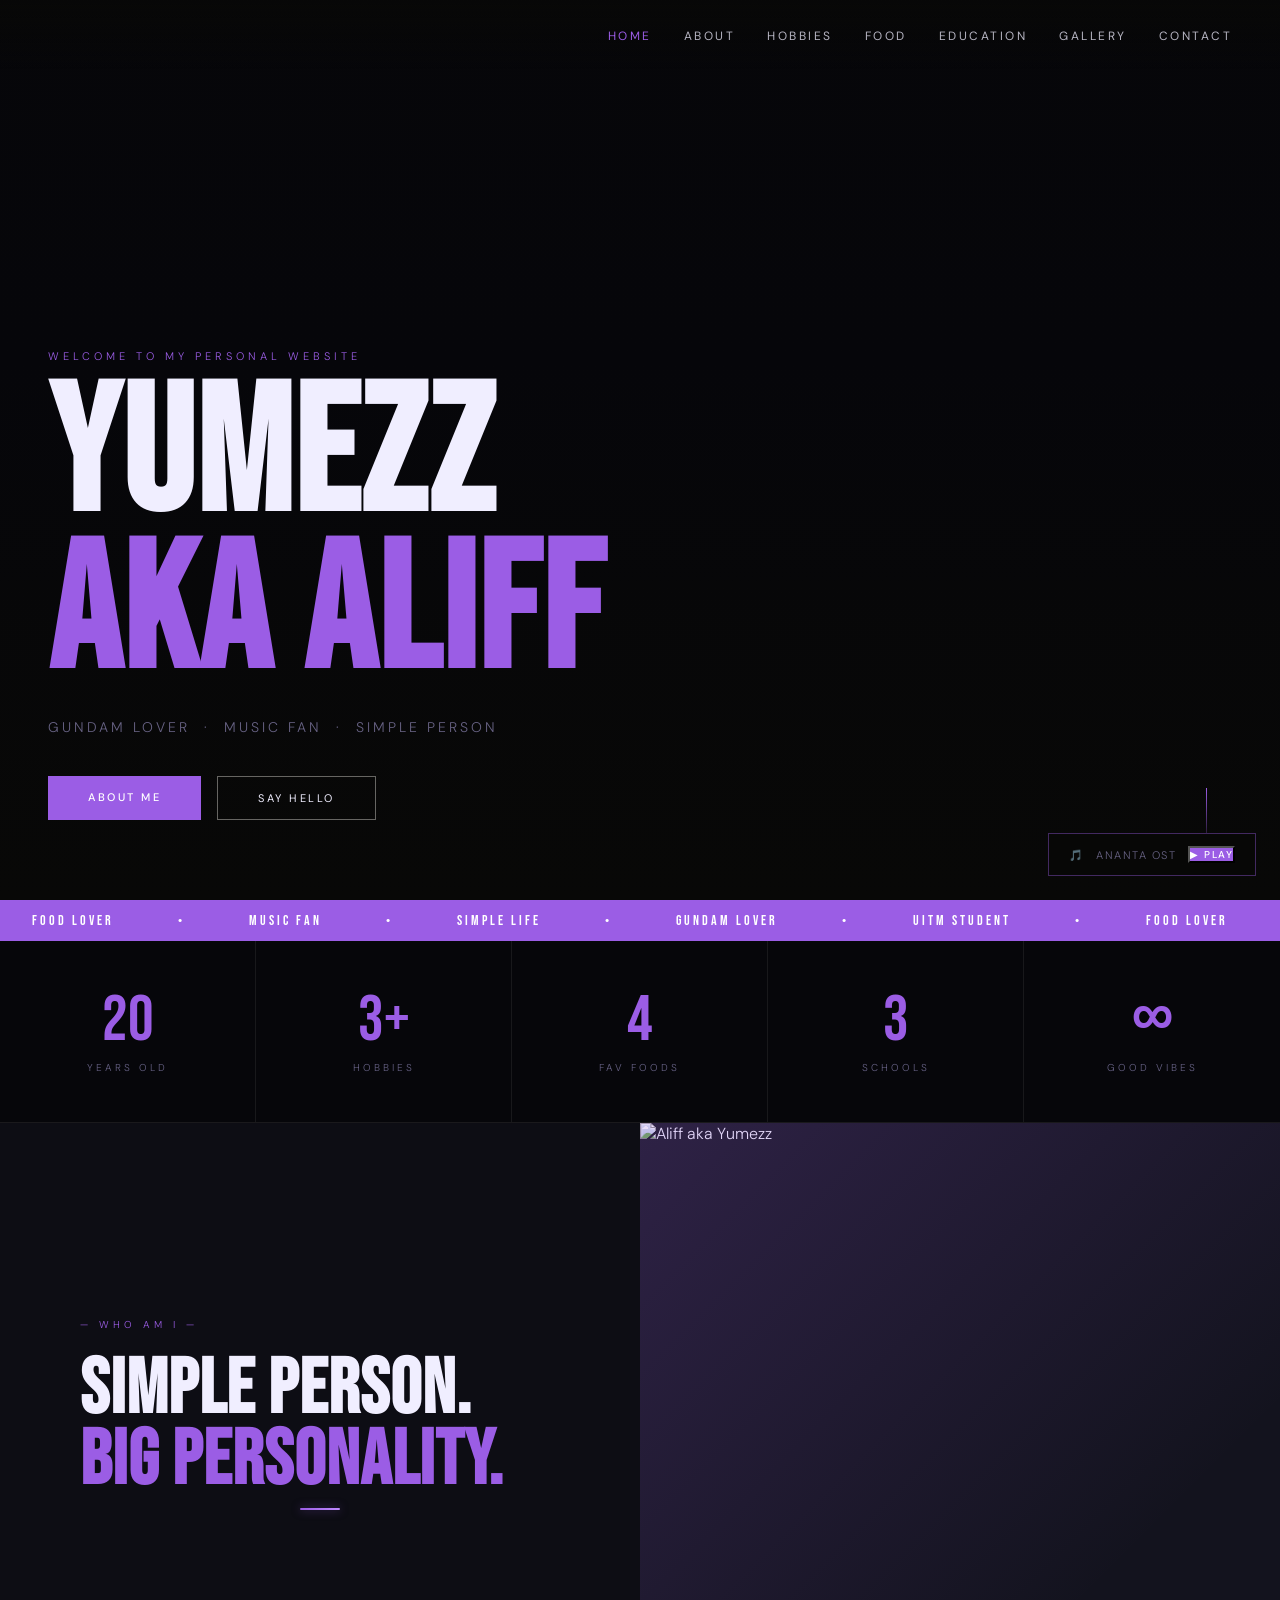
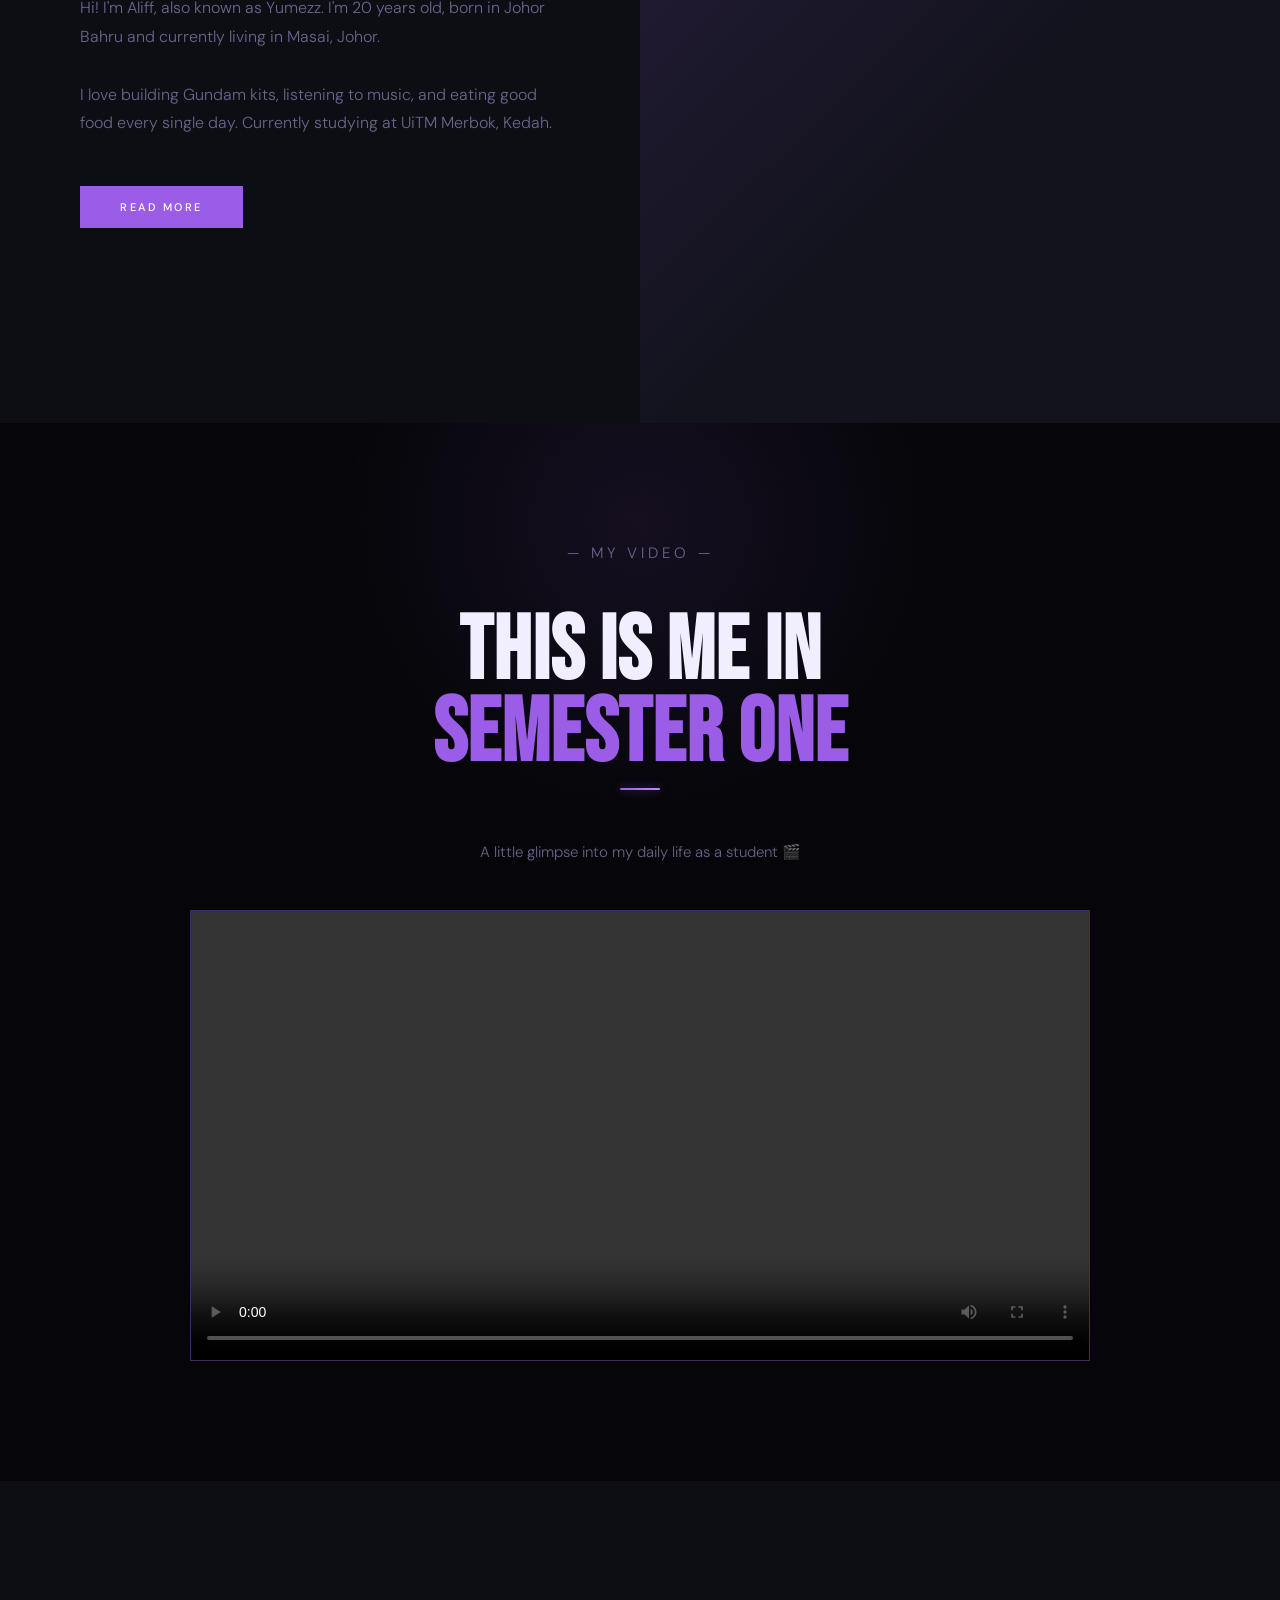
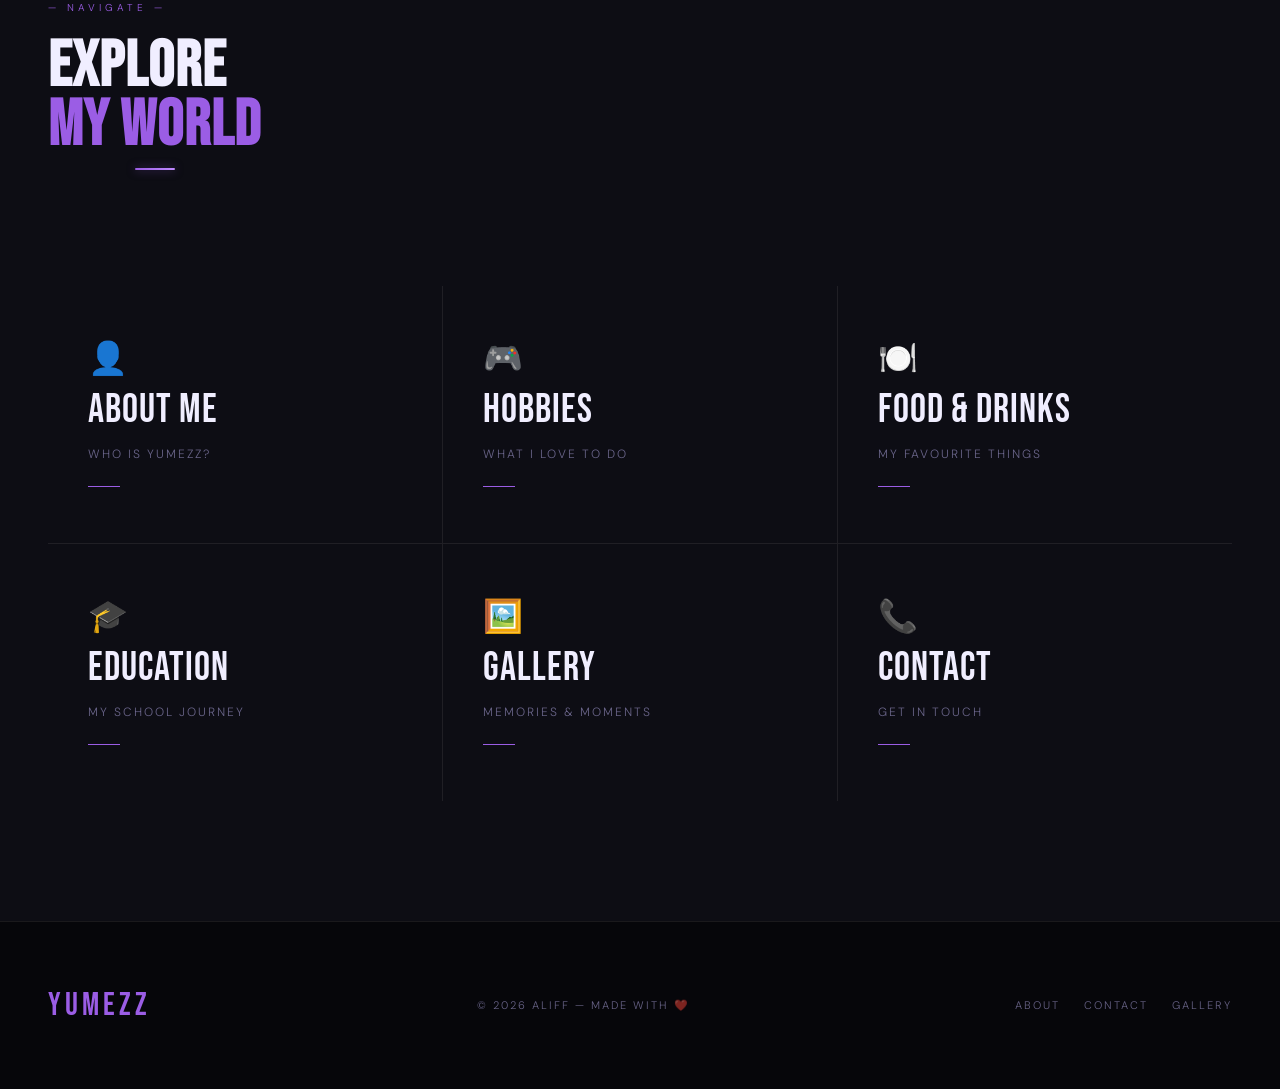
==== index.html @ ffd826d2 "Add files via upload" ====
<!DOCTYPE html>
<html lang="en">
<head>
  <meta charset="UTF-8">
  <meta name="viewport" content="width=device-width, initial-scale=1.0">
  <title>YUMEZZ — Aliff's World</title>
  <link rel="preconnect" href="https://fonts.googleapis.com">
  <link rel="preconnect" href="https://fonts.gstatic.com" crossorigin>
  <link href="https://fonts.googleapis.com/css2?family=Bebas+Neue&family=DM+Sans:ital,opsz,wght@0,9..40,300;0,9..40,400;0,9..40,500;1,9..40,300&display=swap" rel="stylesheet">
  <link rel="stylesheet" href="style.css">
  <link rel="stylesheet" href="transitions.css">

  <style>
    *, *::before, *::after { margin: 0; padding: 0; box-sizing: border-box; }

    :root {
      --gold: #9b5de5;
      --gold-light: #bf8aff;
      --dark: #06060a;
      --dark2: #0d0d14;
      --dark3: #13131e;
      --white: #f0eeff;
      --muted: rgba(200,190,255,0.5);
      --font-display: 'Bebas Neue', sans-serif;
      --font-body: 'DM Sans', sans-serif;
    }

    html { scroll-behavior: smooth; }

    body {
      background: var(--dark);
      color: var(--white);
      font-family: var(--font-body);
      font-weight: 300;
      overflow-x: hidden;
    }

    /* ─── NAV ─── */
    .nav {
      position: fixed;
      top: 0; left: 0; right: 0;
      z-index: 100;
      display: flex;
      align-items: center;
      justify-content: space-between;
      padding: 24px 48px;
      background: linear-gradient(to bottom, rgba(8,8,7,0.9) 0%, transparent 100%);
      transition: background 0.3s;
    }
    .nav.scrolled { background: rgba(8,8,7,0.97); padding: 16px 48px; }
    .nav-logo {
      font-family: var(--font-display);
      font-size: 28px;
      letter-spacing: 4px;
      color: var(--gold);
      text-decoration: none;
    }
    .nav-logo img { height: 36px; filter: brightness(0) invert(1); }
    .nav-links { display: flex; gap: 32px; list-style: none; }
    .nav-links a {
      color: var(--white);
      text-decoration: none;
      font-size: 12px;
      font-weight: 400;
      letter-spacing: 2.5px;
      text-transform: uppercase;
      opacity: 0.75;
      transition: opacity 0.2s, color 0.2s;
    }
    .nav-links a:hover, .nav-links a.active { opacity: 1; color: var(--gold); }

    /* ─── HERO ─── */
    .hero {
      position: relative;
      height: 100vh;
      min-height: 700px;
      display: flex;
      align-items: flex-end;
      overflow: hidden;
    }
    .hero-video {
      position: absolute;
      inset: 0;
      width: 100%; height: 100%;
      object-fit: cover;
      filter: brightness(0.45);
    }
    .hero-gradient {
      position: absolute;
      inset: 0;
      background: linear-gradient(
        to bottom,
        rgba(8,8,7,0.2) 0%,
        transparent 40%,
        rgba(8,8,7,0.6) 70%,
        rgba(8,8,7,1) 100%
      );
    }
    .hero-content {
      position: relative;
      z-index: 2;
      padding: 0 48px 80px;
      max-width: 900px;
    }
    .hero-eyebrow {
      font-size: 11px;
      letter-spacing: 4px;
      text-transform: uppercase;
      color: var(--gold);
      margin-bottom: 16px;
      opacity: 0;
      animation: fadeUp 0.8s 0.3s forwards;
    }
    .hero-title {
      font-family: var(--font-display);
      font-size: clamp(90px, 14vw, 180px);
      line-height: 0.88;
      letter-spacing: 2px;
      color: var(--white);
      opacity: 0;
      animation: fadeUp 0.8s 0.5s forwards;
    }
    .hero-title span { color: var(--gold); display: block; }
    .hero-sub {
      font-size: 14px;
      letter-spacing: 3px;
      text-transform: uppercase;
      color: var(--muted);
      margin: 24px 0 40px;
      opacity: 0;
      animation: fadeUp 0.8s 0.7s forwards;
    }
    .hero-buttons {
      display: flex;
      gap: 16px;
      opacity: 0;
      animation: fadeUp 0.8s 0.9s forwards;
    }
    .btn-gold {
      padding: 14px 40px;
      background: var(--gold);
      color: #fff;
      font-family: var(--font-body);
      font-size: 11px;
      font-weight: 500;
      letter-spacing: 2.5px;
      text-transform: uppercase;
      text-decoration: none;
      transition: background 0.2s, transform 0.2s;
    }
    .btn-gold:hover { background: var(--gold-light); transform: translateY(-2px); }
    .btn-outline-white {
      padding: 14px 40px;
      background: transparent;
      color: var(--white);
      font-family: var(--font-body);
      font-size: 11px;
      font-weight: 400;
      letter-spacing: 2.5px;
      text-transform: uppercase;
      text-decoration: none;
      border: 1px solid rgba(245,242,234,0.4);
      transition: border-color 0.2s, color 0.2s, transform 0.2s;
    }
    .btn-outline-white:hover { border-color: var(--gold); color: var(--gold); transform: translateY(-2px); }

    .hero-scroll {
      position: absolute;
      bottom: 32px;
      right: 48px;
      z-index: 2;
      display: flex;
      flex-direction: column;
      align-items: center;
      gap: 8px;
      font-size: 9px;
      letter-spacing: 3px;
      text-transform: uppercase;
      color: var(--muted);
      opacity: 0;
      animation: fadeUp 1s 1.2s forwards;
    }
    .hero-scroll-line {
      width: 1px; height: 60px;
      background: linear-gradient(to bottom, var(--gold), transparent);
      animation: scrollLine 1.5s 1.5s ease-in-out infinite;
    }

    /* ─── TICKER ─── */
    .ticker {
      background: var(--gold);
      overflow: hidden;
      padding: 12px 0;
    }
    .ticker-track {
      display: flex;
      gap: 0;
      white-space: nowrap;
      animation: ticker 20s linear infinite;
    }
    .ticker-track span {
      font-family: var(--font-display);
      font-size: 14px;
      letter-spacing: 3px;
      color: #fff;
      padding: 0 32px;
    }

    /* ─── STATS ─── */
    .stats-bar {
      display: grid;
      grid-template-columns: repeat(5, 1fr);
      border-bottom: 1px solid rgba(245,242,234,0.08);
    }
    .stat-item {
      padding: 48px 32px;
      border-right: 1px solid rgba(245,242,234,0.08);
      text-align: center;
    }
    .stat-item:last-child { border-right: none; }
    .stat-num {
      font-family: var(--font-display);
      font-size: 64px;
      line-height: 1;
      color: var(--gold);
      display: block;
    }
    .stat-label {
      font-size: 10px;
      letter-spacing: 3px;
      text-transform: uppercase;
      color: var(--muted);
      display: block;
      margin-top: 8px;
    }

    /* ─── WHO AM I ─── */
    .who {
      display: grid;
      grid-template-columns: 1fr 1fr;
      min-height: 100vh;
    }
    .who-text {
      padding: 120px 80px;
      display: flex;
      flex-direction: column;
      justify-content: center;
      background: var(--dark2);
    }
    .section-label {
      font-size: 10px;
      letter-spacing: 4px;
      text-transform: uppercase;
      color: var(--gold);
      margin-bottom: 24px;
    }
    .section-title {
      font-family: var(--font-display);
      font-size: clamp(56px, 6vw, 96px);
      line-height: 0.92;
      letter-spacing: 1px;
      color: var(--white);
      margin-bottom: 32px;
    }
    .section-title em {
      color: var(--gold);
      font-style: normal;
      display: block;
    }
    .section-body {
      font-size: 16px;
      line-height: 1.8;
      color: var(--muted);
      max-width: 480px;
      margin-bottom: 48px;
    }
    .who-photo {
      position: relative;
      overflow: hidden;
      background: var(--dark3);
    }
    .who-photo img {
      width: 100%; height: 100%;
      object-fit: cover;
      object-position: top;
      filter: grayscale(30%);
      transition: filter 0.4s;
    }
    .who-photo:hover img { filter: grayscale(0%); }
    .who-photo-overlay {
      position: absolute;
      inset: 0;
      background: linear-gradient(135deg, rgba(155,93,229,0.2) 0%, transparent 60%);
      pointer-events: none;
    }

    /* ─── VIDEO FEATURE ─── */
    .video-feature {
      position: relative;
      background: var(--dark);
      padding: 120px 48px;
      text-align: center;
      overflow: hidden;
    }
    .video-feature::before {
      content: '';
      position: absolute;
      top: -200px;
      left: 50%;
      transform: translateX(-50%);
      width: 600px;
      height: 600px;
      background: radial-gradient(circle, rgba(155,93,229,0.1) 0%, transparent 70%);
      pointer-events: none;
    }
    .video-feature .section-label { text-align: center; }
    .video-feature .section-title { margin: 0 auto 16px; }
    .video-feature p { color: var(--muted); font-size: 15px; margin-bottom: 48px; }
    .video-wrapper {
      position: relative;
      max-width: 900px;
      margin: 0 auto;
      border: 1px solid rgba(155,93,229,0.3);
    }
    .video-wrapper video { width: 100%; display: block; }
    .video-wrapper::before {
      content: '';
      position: absolute;
      inset: -1px;
      border: 1px solid rgba(155,93,229,0.15);
      pointer-events: none;
    }

    /* ─── EXPLORE GRID ─── */
    .explore {
      padding: 120px 48px;
      background: var(--dark2);
    }
    .explore-header {
      display: flex;
      align-items: flex-end;
      justify-content: space-between;
      margin-bottom: 64px;
    }
    .explore-grid {
      display: grid;
      grid-template-columns: repeat(3, 1fr);
      gap: 1px;
      background: rgba(245,242,234,0.08);
    }
    .explore-card {
      background: var(--dark2);
      padding: 56px 40px;
      text-decoration: none;
      display: flex;
      flex-direction: column;
      gap: 16px;
      transition: background 0.25s;
      position: relative;
      overflow: hidden;
    }
    .explore-card::after {
      content: '→';
      position: absolute;
      top: 40px;
      right: 40px;
      font-size: 20px;
      color: var(--gold);
      opacity: 0;
      transform: translateX(-8px);
      transition: opacity 0.25s, transform 0.25s;
    }
    .explore-card:hover { background: var(--dark3); }
    .explore-card:hover::after { opacity: 1; transform: translateX(0); }
    .explore-icon {
      font-size: 32px;
      line-height: 1;
    }
    .explore-name {
      font-family: var(--font-display);
      font-size: 40px;
      letter-spacing: 1px;
      color: var(--white);
      line-height: 1;
    }
    .explore-desc {
      font-size: 12px;
      letter-spacing: 2px;
      text-transform: uppercase;
      color: var(--muted);
    }
    .explore-line {
      width: 32px;
      height: 1px;
      background: var(--gold);
      margin-top: 8px;
      transition: width 0.25s;
    }
    .explore-card:hover .explore-line { width: 64px; }

    /* ─── FOOTER ─── */
    .footer {
      padding: 64px 48px;
      background: var(--dark);
      border-top: 1px solid rgba(245,242,234,0.08);
      display: flex;
      align-items: center;
      justify-content: space-between;
    }
    .footer-logo {
      font-family: var(--font-display);
      font-size: 32px;
      letter-spacing: 4px;
      color: var(--gold);
    }
    .footer-copy {
      font-size: 11px;
      letter-spacing: 2px;
      color: var(--muted);
      text-transform: uppercase;
    }
    .footer-links { display: flex; gap: 24px; }
    .footer-links a {
      font-size: 11px;
      letter-spacing: 2px;
      text-transform: uppercase;
      color: var(--muted);
      text-decoration: none;
      transition: color 0.2s;
    }
    .footer-links a:hover { color: var(--gold); }

    /* ─── MUSIC PLAYER ─── */
    .music-player {
      position: fixed;
      bottom: 24px;
      right: 24px;
      z-index: 200;
      display: flex;
      align-items: center;
      gap: 12px;
      background: rgba(8,8,7,0.95);
      border: 1px solid rgba(155,93,229,0.4);
      padding: 12px 20px;
      font-size: 11px;
      letter-spacing: 1.5px;
      text-transform: uppercase;
      color: var(--muted);
      backdrop-filter: blur(12px);
    }
    .music-player span { color: var(--gold); }
    .music-player button {
      background: var(--gold);
      color: #fff;
      font-size: 10px;
      letter-spacing: 1.5px;
      text-transform: uppercase;
      cursor: pointer;
      font-family: var(--font-body);
      font-weight: 500;
      transition: background 0.2s;
    }
    .music-player button:hover { background: var(--gold-light); }

    /* ─── ANIMATIONS ─── */
    @keyframes fadeUp {
      from { opacity: 0; transform: translateY(30px); }
      to   { opacity: 1; transform: translateY(0); }
    }
    @keyframes scrollLine {
      0%, 100% { transform: scaleY(1); transform-origin: top; }
      50% { transform: scaleY(0.4); transform-origin: top; }
    }
    @keyframes ticker {
      from { transform: translateX(0); }
      to   { transform: translateX(-50%); }
    }

    .reveal {
      opacity: 0;
      transform: translateY(40px);
      transition: opacity 0.8s ease, transform 0.8s ease;
    }
    .reveal.visible {
      opacity: 1;
      transform: translateY(0);
    }
    .reveal-delay-1 { transition-delay: 0.1s; }
    .reveal-delay-2 { transition-delay: 0.2s; }
    .reveal-delay-3 { transition-delay: 0.3s; }
    .reveal-delay-4 { transition-delay: 0.4s; }
    .reveal-delay-5 { transition-delay: 0.5s; }
  </style>
</head>
<body>

  <!-- NAV -->
  <nav class="nav" id="nav">
    <a href="index.html" class="nav-logo">
      <img src="image/logo.png" alt="YUMEZZ" onerror="this.style.display='none'; this.nextSibling.style.display='inline'; this.nextSibling.style.fontFamily='Bebas Neue,sans-serif'; this.nextSibling.style.fontSize='26px'; this.nextSibling.style.letterSpacing='4px'; this.nextSibling.style.color='#9b5de5';">
      <span style="display:none">YUMEZZ</span>
    </a>
    <ul class="nav-links">
      <li><a href="index.html" class="active">Home</a></li>
      <li><a href="about.html">About</a></li>
      <li><a href="hobbies.html">Hobbies</a></li>
      <li><a href="food.html">Food</a></li>
      <li><a href="education.html">Education</a></li>
      <li><a href="gallery.html">Gallery</a></li>
      <li><a href="contact.html">Contact</a></li>
    </ul>
  </nav>

  <!-- HERO -->
  <section class="hero">
    <video class="hero-video" autoplay muted loop playsinline>
      <source src="video/dailylife.mp4" type="video/mp4">
    </video>
    <div class="hero-gradient"></div>
    <div class="hero-content">
      <p class="hero-eyebrow">Welcome to my personal website</p>
      <h1 class="hero-title">
        YUMEZZ
        <span>AKA ALIFF</span>
      </h1>
      <p class="hero-sub">Gundam Lover &nbsp;·&nbsp; Music Fan &nbsp;·&nbsp; Simple Person</p>
      <div class="hero-buttons">
        <a href="about.html" class="btn-gold">About Me</a>
        <a href="contact.html" class="btn-outline-white">Say Hello</a>
      </div>
    </div>
    <div class="hero-scroll">
      <div class="hero-scroll-line"></div>
      <span>Scroll</span>
    </div>
  </section>

  <!-- TICKER -->
  <div class="ticker">
    <div class="ticker-track">
      <span>Food Lover</span><span>•</span>
      <span>Music Fan</span><span>•</span>
      <span>Simple Life</span><span>•</span>
      <span>Gundam Lover</span><span>•</span>
      <span>UiTM Student</span><span>•</span>
      <span>Food Lover</span><span>•</span>
      <span>Music Fan</span><span>•</span>
      <span>Simple Life</span><span>•</span>
      <span>Gundam Lover</span><span>•</span>
      <span>UiTM Student</span><span>•</span>
      
    </div>
  </div>

  <!-- STATS BAR -->
  <div class="stats-bar">
    <div class="stat-item reveal">
      <span class="stat-num">20</span>
      <span class="stat-label">Years Old</span>
    </div>
    <div class="stat-item reveal reveal-delay-1">
      <span class="stat-num">3+</span>
      <span class="stat-label">Hobbies</span>
    </div>
    <div class="stat-item reveal reveal-delay-2">
      <span class="stat-num">4</span>
      <span class="stat-label">Fav Foods</span>
    </div>
    <div class="stat-item reveal reveal-delay-3">
      <span class="stat-num">3</span>
      <span class="stat-label">Schools</span>
    </div>
    <div class="stat-item reveal reveal-delay-4">
      <span class="stat-num">∞</span>
      <span class="stat-label">Good Vibes</span>
    </div>
  </div>

  <!-- WHO AM I -->
  <section class="who">
    <div class="who-text reveal">
      <p class="section-label">— Who Am I —</p>
      <h2 class="section-title">
        Simple Person.
        <em>Big Personality.</em>
      </h2>
      <p class="section-body">
        Hi! I'm Aliff, also known as Yumezz. I'm 20 years old, born in Johor Bahru and currently living in Masai, Johor.
        <br><br>
        I love building Gundam kits, listening to music, and eating good food every single day. Currently studying at UiTM Merbok, Kedah.
      </p>
      <a href="about.html" class="btn-gold" style="align-self:flex-start">Read More</a>
    </div>
    <div class="who-photo">
      <img src="images/me.png" alt="Aliff aka Yumezz">
      <div class="who-photo-overlay"></div>
    </div>
  </section>

  <!-- VIDEO FEATURE -->
  <section class="video-feature">
    <p class="section-label reveal">— My Video —</p>
    <h2 class="section-title reveal" style="font-size: clamp(56px,7vw,100px); margin-bottom:12px;">
      This is Me in<br><em style="color:var(--gold)">Semester One</em>
    </h2>
    <p class="reveal">A little glimpse into my daily life as a student 🎬</p>
    <div class="video-wrapper reveal">
      <video controls>
        <source src="video/dailylife.mp4" type="video/mp4">
      </video>
    </div>
  </section>

  <!-- EXPLORE -->
  <section class="explore">
    <div class="explore-header reveal">
      <div>
        <p class="section-label">— Navigate —</p>
        <h2 class="section-title" style="font-size: clamp(48px,5vw,80px);">Explore<br><em>My World</em></h2>
      </div>
    </div>
    <div class="explore-grid">
      <a href="about.html" class="explore-card reveal">
        <div class="explore-icon">👤</div>
        <div class="explore-name">About Me</div>
        <div class="explore-desc">Who is Yumezz?</div>
        <div class="explore-line"></div>
      </a>
      <a href="hobbies.html" class="explore-card reveal reveal-delay-1">
        <div class="explore-icon">🎮</div>
        <div class="explore-name">Hobbies</div>
        <div class="explore-desc">What I love to do</div>
        <div class="explore-line"></div>
      </a>
      <a href="food.html" class="explore-card reveal reveal-delay-2">
        <div class="explore-icon">🍽️</div>
        <div class="explore-name">Food & Drinks</div>
        <div class="explore-desc">My favourite things</div>
        <div class="explore-line"></div>
      </a>
      <a href="education.html" class="explore-card reveal reveal-delay-3">
        <div class="explore-icon">🎓</div>
        <div class="explore-name">Education</div>
        <div class="explore-desc">My school journey</div>
        <div class="explore-line"></div>
      </a>
      <a href="gallery.html" class="explore-card reveal reveal-delay-4">
        <div class="explore-icon">🖼️</div>
        <div class="explore-name">Gallery</div>
        <div class="explore-desc">Memories & moments</div>
        <div class="explore-line"></div>
      </a>
      <a href="contact.html" class="explore-card reveal reveal-delay-5">
        <div class="explore-icon">📞</div>
        <div class="explore-name">Contact</div>
        <div class="explore-desc">Get in touch</div>
        <div class="explore-line"></div>
      </a>
    </div>
  </section>

  <!-- FOOTER -->
  <footer class="footer">
    <div class="footer-logo">YUMEZZ</div>
    <p class="footer-copy">© 2026 Aliff — Made with ❤️</p>
    <div class="footer-links">
      <a href="about.html">About</a>
      <a href="contact.html">Contact</a>
      <a href="gallery.html">Gallery</a>
    </div>
  </footer>

  <!-- MUSIC PLAYER -->
  <div class="music-player">
    <span>🎵</span> ANANTA OST
    <audio id="myMusic" loop autoplay>
      <source src="music/music.mp3" type="audio/mpeg">
    </audio>
    <button onclick="playPause()">⏸ Pause</button>
  </div>

  <script>
    // Nav scroll effect
    var nav = document.getElementById('nav');
    window.addEventListener('scroll', function() {
      nav.classList.toggle('scrolled', window.scrollY > 60);
    });

    // Music
    window.addEventListener('DOMContentLoaded', function() {
      var music = document.getElementById('myMusic');
      var btn = document.querySelector('.music-player button');
      music.play().then(function() { btn.textContent = '⏸ Pause'; }).catch(function() { btn.textContent = '▶ Play'; });
    });
    function playPause() {
      var music = document.getElementById('myMusic');
      var btn = document.querySelector('.music-player button');
      if (music.paused) { music.play(); btn.textContent = '⏸ Pause'; }
      else { music.pause(); btn.textContent = '▶ Play'; }
    }

    // Scroll reveal
    var observer = new IntersectionObserver(function(entries) {
      entries.forEach(function(e) { if (e.isIntersecting) e.target.classList.add('visible'); });
    }, { threshold: 0.1, rootMargin: '0px 0px -50px 0px' });
    document.querySelectorAll('.reveal').forEach(function(el) { observer.observe(el); });

    // Page transitions
    document.querySelectorAll('a[href]').forEach(function(link) {
      link.addEventListener('click', function(e) {
        var href = link.getAttribute('href');
        if (href && !href.startsWith('#') && !href.startsWith('mailto') && !href.startsWith('tel')) {
          e.preventDefault();
          document.body.style.opacity = '0';
          document.body.style.transition = 'opacity 0.25s';
          setTimeout(function() { window.location.href = href; }, 260);
        }
      });
    });
  </script>

  <script>
    // ── PERSISTENT MUSIC — continues across page navigation ──
    (function() {
      var music = document.getElementById('myMusic');
      var btn   = document.querySelector('.music-player button');

      // Restore saved playback position
      var saved = parseFloat(localStorage.getItem('musicTime') || '0');
      var wasPaused = localStorage.getItem('musicPaused') === 'true';

      music.currentTime = saved;

      if (!wasPaused) {
        music.play().then(function() {
          btn.textContent = '⏸ Pause';
        }).catch(function() {
          btn.textContent = '▶ Play';
        });
      } else {
        btn.textContent = '▶ Play';
      }

      // Save position every second
      setInterval(function() {
        if (!music.paused) {
          localStorage.setItem('musicTime', music.currentTime);
        }
      }, 1000);

      // Save position right before leaving the page
      window.addEventListener('beforeunload', function() {
        localStorage.setItem('musicTime', music.currentTime);
        localStorage.setItem('musicPaused', music.paused ? 'true' : 'false');
      });

      // Global toggle function
      window.playPause = function() {
        if (music.paused) {
          music.play();
          btn.textContent = '⏸ Pause';
          localStorage.setItem('musicPaused', 'false');
        } else {
          music.pause();
          btn.textContent = '▶ Play';
          localStorage.setItem('musicPaused', 'true');
        }
      };
    })();
  </script>
</body>
</html>
---- style.css ----
/* ================================
   HOME PAGE — BLACK & PURPLE THEME
   ================================ */

:root {
  --purple: #9b5de5;
  --purple-light: #bf8aff;
  --purple-dim: rgba(155, 93, 229, 0.18);
  --purple-border: rgba(155, 93, 229, 0.25);
  --bg-base: #06060a;
  --bg-card: #0d0d14;
  --bg-card2: #111118;
  --border: #1a1428;
  --text: #f0eeff;
  --muted: #6b6080;
}

/* ---- VIDEO HERO ---- */
.home-hero {
  position: relative;
  width: 100%;
  height: 100vh;
  min-height: 600px;
  overflow: hidden;
  display: flex;
  align-items: center;
  justify-content: flex-start;
}

.home-hero-video {
  position: absolute;
  top: 0; left: 0;
  width: 100%; height: 100%;
  object-fit: cover;
  z-index: 0;
  filter: brightness(0.38) saturate(0.6);
}

.home-hero-overlay {
  position: absolute;
  top: 0; left: 0;
  width: 100%; height: 100%;
  background: linear-gradient(
    to right,
    rgba(6,6,10,0.96) 0%,
    rgba(20,8,45,0.65) 55%,
    rgba(6,6,10,0.10) 100%
  );
  z-index: 1;
}

/* Purple radial glow on left */
.home-hero-overlay::after {
  content: '';
  position: absolute;
  top: 25%;
  left: -60px;
  width: 700px;
  height: 700px;
  background: radial-gradient(circle, rgba(155,93,229,0.10) 0%, transparent 70%);
  pointer-events: none;
}

.home-hero-fade {
  position: absolute;
  bottom: 0; left: 0;
  width: 100%; height: 220px;
  background: linear-gradient(to top, var(--bg-base), transparent);
  z-index: 2;
}

.home-hero-content {
  position: relative;
  z-index: 10;
  padding: 0 80px;
  max-width: 720px;
  animation: heroUp 1s ease 0.2s both;
}

@keyframes heroUp {
  from { transform: translateY(50px); opacity: 0; }
  to   { transform: translateY(0);    opacity: 1; }
}

.home-eyebrow {
  font-size: 11px;
  letter-spacing: 6px;
  color: var(--purple-light);
  text-transform: uppercase;
  margin-bottom: 20px;
  animation: heroUp 1s ease 0.3s both;
}

.home-hero-title {
  font-size: 96px;
  font-weight: bold;
  line-height: 0.95;
  color: var(--text);
  text-transform: uppercase;
  letter-spacing: 4px;
  margin-bottom: 10px;
  animation: heroUp 1s ease 0.4s both;
}

.home-hero-sub {
  font-size: 38px;
  color: var(--purple);
  letter-spacing: 3px;
  display: block;
  text-shadow: 0 0 40px rgba(155,93,229,0.55);
}

.home-hero-desc {
  font-size: 14px;
  color: var(--muted);
  letter-spacing: 3px;
  margin: 24px 0 38px 0;
  animation: heroUp 1s ease 0.5s both;
}

.home-hero-buttons {
  display: flex;
  gap: 16px;
  flex-wrap: wrap;
  animation: heroUp 1s ease 0.6s both;
}

/* Scroll hint */
.scroll-hint {
  position: absolute;
  bottom: 32px;
  right: 48px;
  z-index: 10;
  font-size: 10px;
  letter-spacing: 3px;
  text-transform: uppercase;
  color: var(--muted);
  animation: heroUp 1s ease 1s both;
}

/* ---- SCROLLING BANNER ---- */
.banner {
  background: var(--purple);
  overflow: hidden;
  padding: 11px 0;
}

.banner-track {
  display: inline-block;
  white-space: nowrap;
  animation: ticker 22s linear infinite;
  font-size: 12px;
  font-weight: 600;
  letter-spacing: 3px;
  text-transform: uppercase;
  color: #fff;
}

@keyframes ticker {
  from { transform: translateX(0); }
  to   { transform: translateX(-50%); }
}

/* ---- STATS BAR ---- */
.home-stats {
  display: flex;
  justify-content: center;
  background: var(--bg-card);
  border-top: 1px solid var(--border);
  border-bottom: 1px solid var(--border);
}

.home-stat-item {
  flex: 1;
  text-align: center;
  padding: 36px 20px;
  border-right: 1px solid var(--border);
  transition: background 0.3s, box-shadow 0.3s;
  position: relative;
  overflow: hidden;
}

.home-stat-item::after {
  content: '';
  position: absolute;
  bottom: 0; left: 0;
  width: 100%; height: 2px;
  background: linear-gradient(to right, var(--purple), var(--purple-light));
  transform: scaleX(0);
  transform-origin: left;
  transition: transform 0.35s ease;
}

.home-stat-item:hover::after { transform: scaleX(1); }
.home-stat-item:last-child   { border-right: none; }

.home-stat-item:hover {
  background: var(--bg-card2);
  box-shadow: inset 0 0 48px rgba(155,93,229,0.07);
}

.home-stat-num {
  font-size: 48px;
  font-weight: bold;
  color: var(--purple);
  display: block;
  letter-spacing: 2px;
  text-shadow: 0 0 28px rgba(155,93,229,0.4);
}

.home-stat-label {
  font-size: 10px;
  color: var(--muted);
  letter-spacing: 3px;
  text-transform: uppercase;
  margin-top: 8px;
  display: block;
}

/* ---- WHO AM I SECTION ---- */
.home-section {
  display: flex;
  align-items: center;
  gap: 70px;
  max-width: 1050px;
  margin: 0 auto;
  padding: 100px 40px;
  border-bottom: 1px solid var(--border);
}

.home-section-text { flex: 1; }

.home-label {
  font-size: 10px;
  letter-spacing: 5px;
  color: var(--purple);
  text-transform: uppercase;
  margin-bottom: 16px;
}

.home-section-text h2 {
  font-size: 42px;
  font-weight: bold;
  color: var(--text);
  line-height: 1.15;
  margin-bottom: 24px;
  letter-spacing: 1px;
}

.highlight {
  color: var(--purple);
  display: block;
}

.home-section-text p {
  font-size: 15px;
  color: var(--muted);
  line-height: 1.95;
  margin-bottom: 12px;
}

.home-section-photo {
  min-width: 300px;
  position: relative;
}

.home-section-photo img {
  width: 300px;
  height: 390px;
  object-fit: cover;
  border-radius: 4px;
  border: 1px solid var(--purple-border);
  display: block;
  transition: transform 0.4s ease, box-shadow 0.4s ease, filter 0.4s ease;
  filter: grayscale(25%);
}

.home-section-photo img:hover {
  transform: scale(1.02);
  box-shadow: 0 0 48px rgba(155,93,229,0.28);
  filter: grayscale(0%);
}

/* Purple accent line beside photo */
.home-section-photo::before {
  content: '';
  position: absolute;
  left: -16px;
  top: 30px;
  width: 3px;
  height: 80px;
  background: linear-gradient(to bottom, var(--purple), var(--purple-light));
  border-radius: 2px;
  box-shadow: 0 0 14px rgba(155,93,229,0.55);
}

/* ---- VIDEO SECTION ---- */
.home-video-section {
  max-width: 900px;
  margin: 0 auto;
  padding: 90px 40px;
  text-align: center;
  border-bottom: 1px solid var(--border);
}

.home-video-section h2 {
  font-size: 32px;
  font-weight: bold;
  color: var(--text);
  margin-bottom: 10px;
  letter-spacing: 1px;
}

.home-video-section p {
  font-size: 14px;
  color: var(--muted);
  margin-bottom: 32px;
  letter-spacing: 1px;
}

.home-video-box {
  border: 1px solid var(--purple-border);
  border-radius: 8px;
  overflow: hidden;
  transition: border-color 0.3s, box-shadow 0.3s;
}

.home-video-box:hover {
  border-color: var(--purple);
  box-shadow: 0 0 48px rgba(155,93,229,0.18);
}

.home-video-box video {
  width: 100%;
  display: block;
  max-height: 520px;
  background: #000;
}

/* ---- QUICK CARDS SECTION ---- */
.quick-section {
  padding: 90px 40px;
  text-align: center;
  background: var(--bg-card);
  position: relative;
  overflow: hidden;
}

.quick-section::before {
  content: '';
  position: absolute;
  top: -80px;
  left: 50%;
  transform: translateX(-50%);
  width: 500px;
  height: 400px;
  background: radial-gradient(circle, rgba(155,93,229,0.07) 0%, transparent 70%);
  pointer-events: none;
}

.section-title {
  font-size: 11px;
  color: var(--purple);
  letter-spacing: 5px;
  text-transform: uppercase;
  margin-bottom: 10px;
}

.section-title::after {
  content: '';
  display: block;
  width: 40px;
  height: 2px;
  background: linear-gradient(to right, var(--purple), var(--purple-light));
  margin: 12px auto 52px;
  border-radius: 2px;
  box-shadow: 0 0 10px rgba(155,93,229,0.55);
}

.quick-links {
  display: flex;
  flex-wrap: wrap;
  justify-content: center;
  gap: 16px;
  max-width: 1000px;
  margin: 0 auto;
}

.ql-card {
  background: var(--bg-base);
  border: 1px solid var(--border);
  border-radius: 8px;
  padding: 36px 24px;
  width: 165px;
  text-decoration: none;
  text-align: center;
  transition: border-color 0.3s, transform 0.3s, background 0.3s, box-shadow 0.3s;
  position: relative;
  overflow: hidden;
}

/* Animated purple underline */
.ql-card::before {
  content: '';
  position: absolute;
  bottom: 0; left: 0;
  width: 0; height: 2px;
  background: linear-gradient(to right, var(--purple), var(--purple-light));
  transition: width 0.35s ease;
  box-shadow: 0 0 8px rgba(155,93,229,0.6);
}

.ql-card:hover::before { width: 100%; }

/* Corner glow */
.ql-card::after {
  content: '';
  position: absolute;
  top: -28px; right: -28px;
  width: 80px; height: 80px;
  background: radial-gradient(circle, rgba(155,93,229,0.22) 0%, transparent 70%);
  opacity: 0;
  transition: opacity 0.3s;
}

.ql-card:hover::after { opacity: 1; }

.ql-card:hover {
  border-color: var(--purple-border);
  transform: translateY(-10px);
  background: var(--bg-card2);
  box-shadow: 0 20px 48px rgba(155,93,229,0.14);
}

.ql-icon {
  font-size: 32px;
  margin-bottom: 16px;
  display: block;
  transition: transform 0.3s;
}

.ql-card:hover .ql-icon { transform: scale(1.15); }

.ql-name {
  font-size: 12px;
  font-weight: bold;
  color: var(--text);
  margin-bottom: 8px;
  letter-spacing: 1.5px;
  text-transform: uppercase;
}

.ql-desc {
  font-size: 11px;
  color: var(--muted);
  letter-spacing: 0.5px;
}

/* ---- FOOTER ---- */
.footer {
  background: var(--bg-base);
  border-top: 1px solid var(--border);
  text-align: center;
  padding: 40px;
  font-size: 12px;
  color: var(--muted);
  letter-spacing: 2px;
  text-transform: uppercase;
}
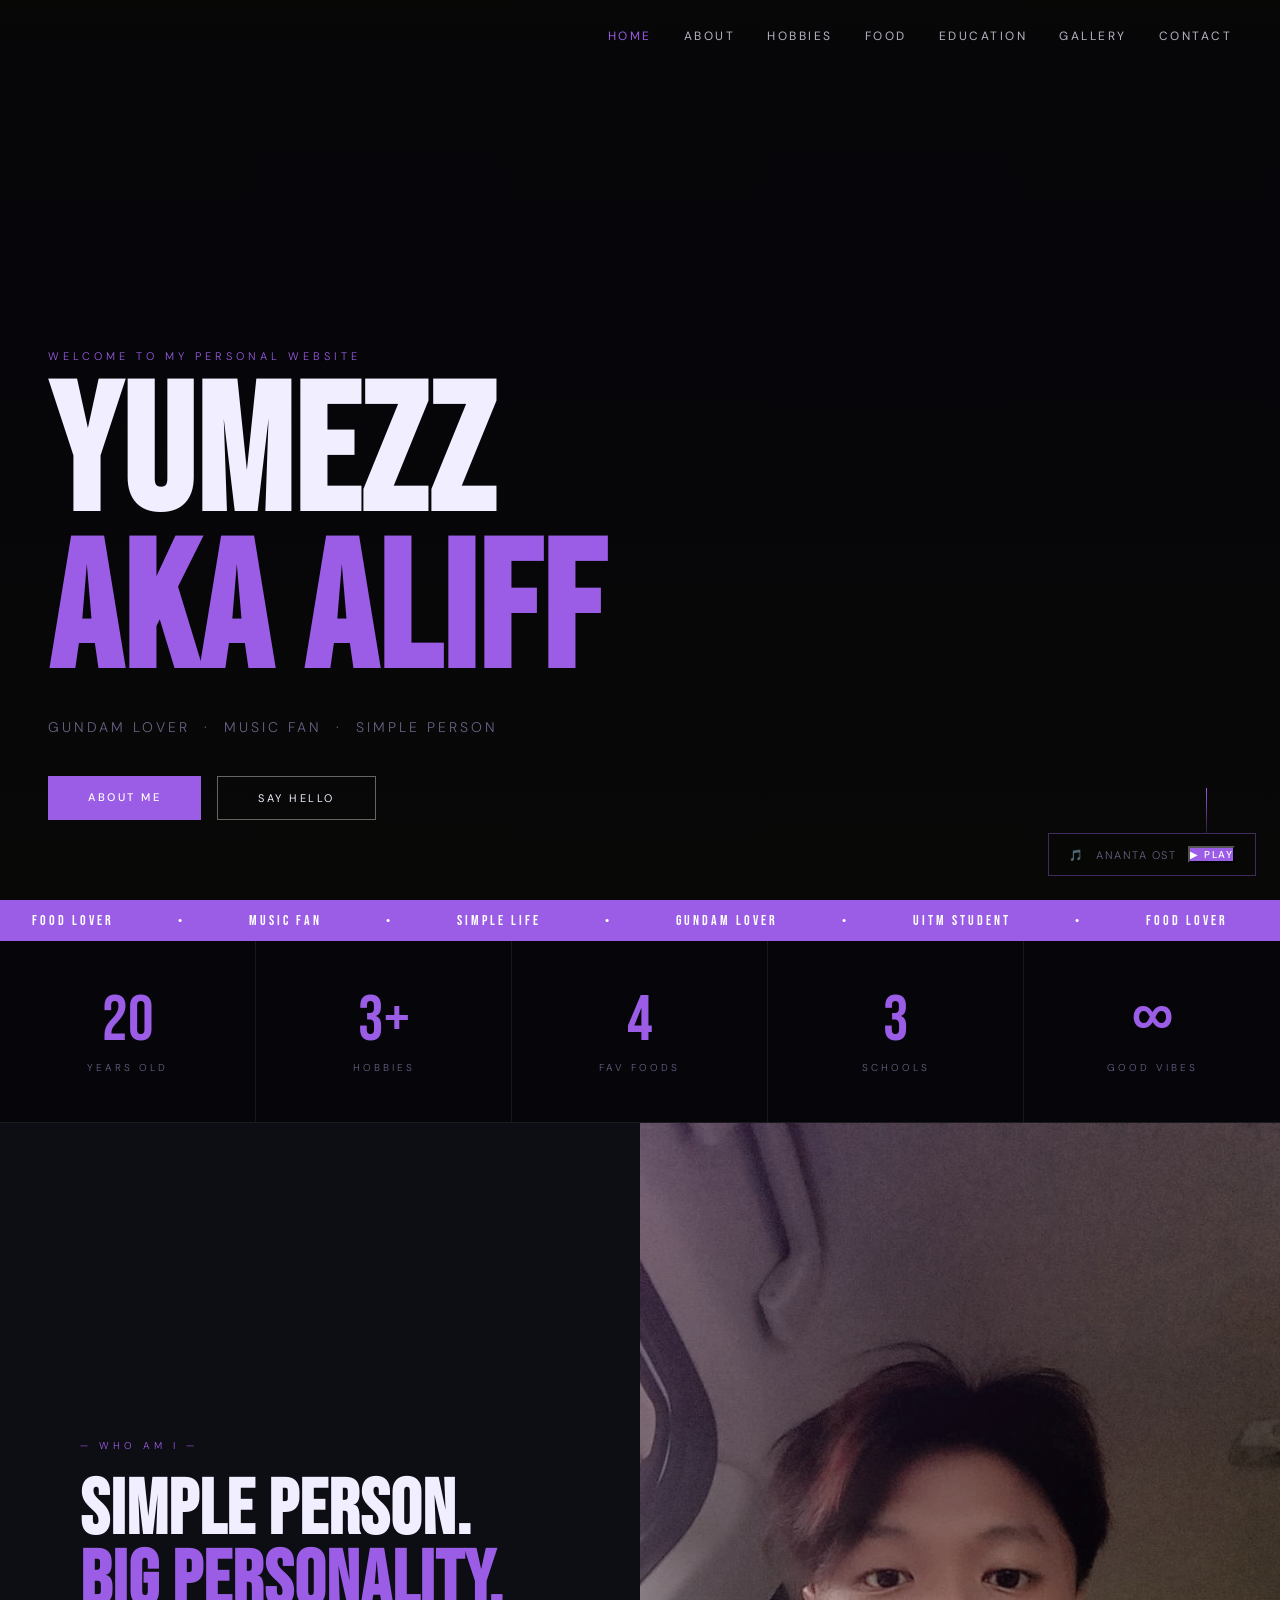
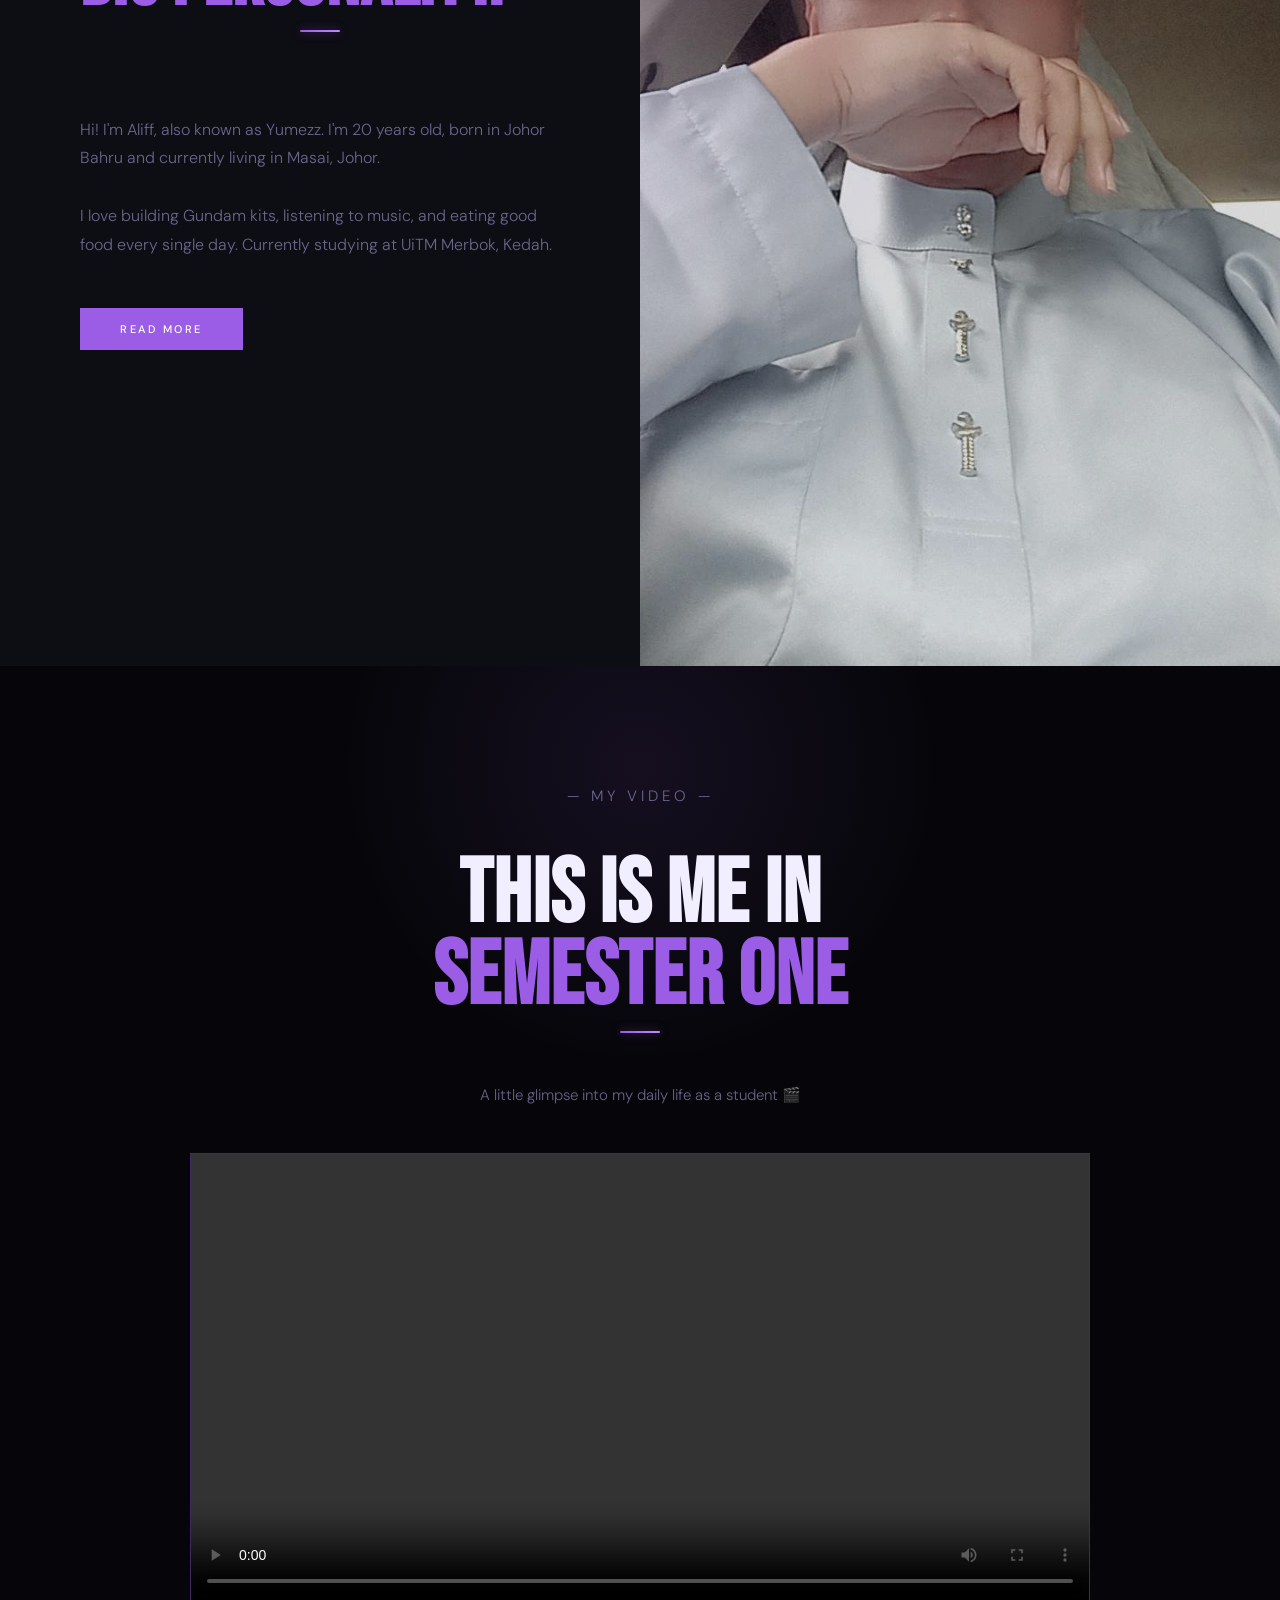
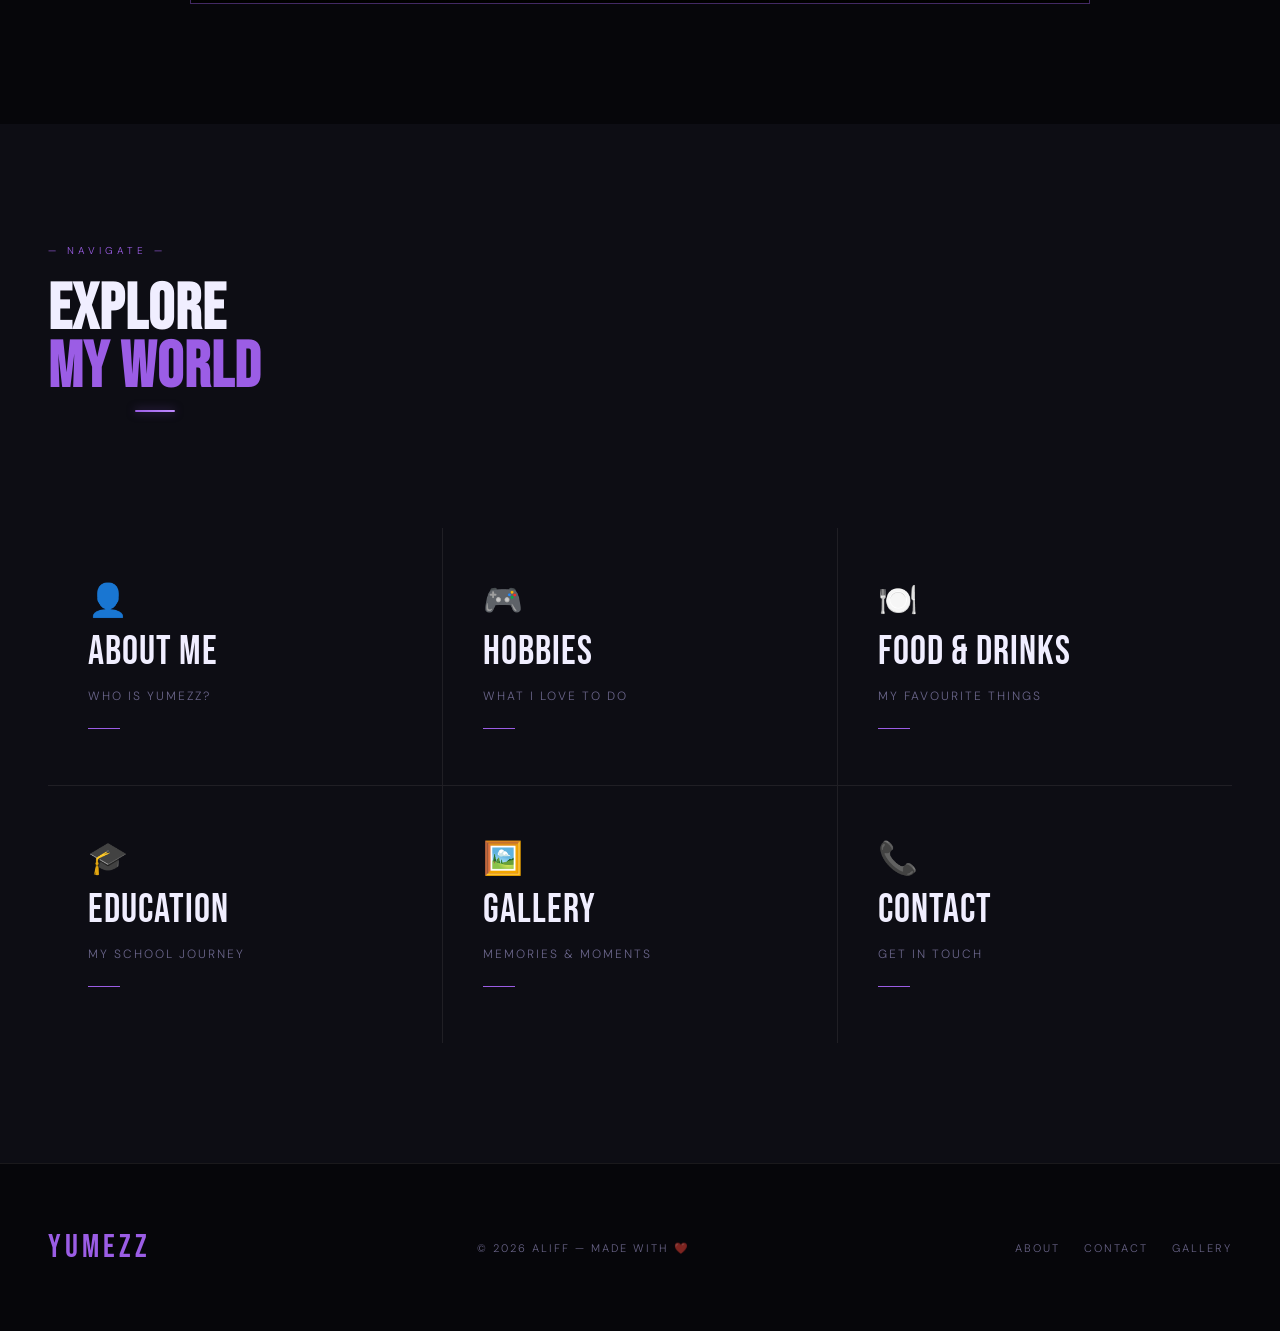
==== commit 50d55e39: "Update index.html" ====
--- a/index.html
+++ b/index.html
@@ -497,7 +497,7 @@
   <!-- NAV -->
   <nav class="nav" id="nav">
     <a href="index.html" class="nav-logo">
-      <img src="image/logo.png" alt="YUMEZZ" onerror="this.style.display='none'; this.nextSibling.style.display='inline'; this.nextSibling.style.fontFamily='Bebas Neue,sans-serif'; this.nextSibling.style.fontSize='26px'; this.nextSibling.style.letterSpacing='4px'; this.nextSibling.style.color='#9b5de5';">
+      <img src="images/logo.png" alt="YUMEZZ" onerror="this.style.display='none'; this.nextSibling.style.display='inline'; this.nextSibling.style.fontFamily='Bebas Neue,sans-serif'; this.nextSibling.style.fontSize='26px'; this.nextSibling.style.letterSpacing='4px'; this.nextSibling.style.color='#9b5de5';">
       <span style="display:none">YUMEZZ</span>
     </a>
     <ul class="nav-links">
@@ -548,7 +548,6 @@
       <span>Simple Life</span><span>•</span>
       <span>Gundam Lover</span><span>•</span>
       <span>UiTM Student</span><span>•</span>
-      
     </div>
   </div>
 
@@ -592,7 +591,7 @@
       <a href="about.html" class="btn-gold" style="align-self:flex-start">Read More</a>
     </div>
     <div class="who-photo">
-      <img src="images/me.png" alt="Aliff aka Yumezz">
+      <img src="picture/me.png" alt="Aliff aka Yumezz">
       <div class="who-photo-overlay"></div>
     </div>
   </section>
@@ -769,4 +768,4 @@
     })();
   </script>
 </body>
-</html>+</html>
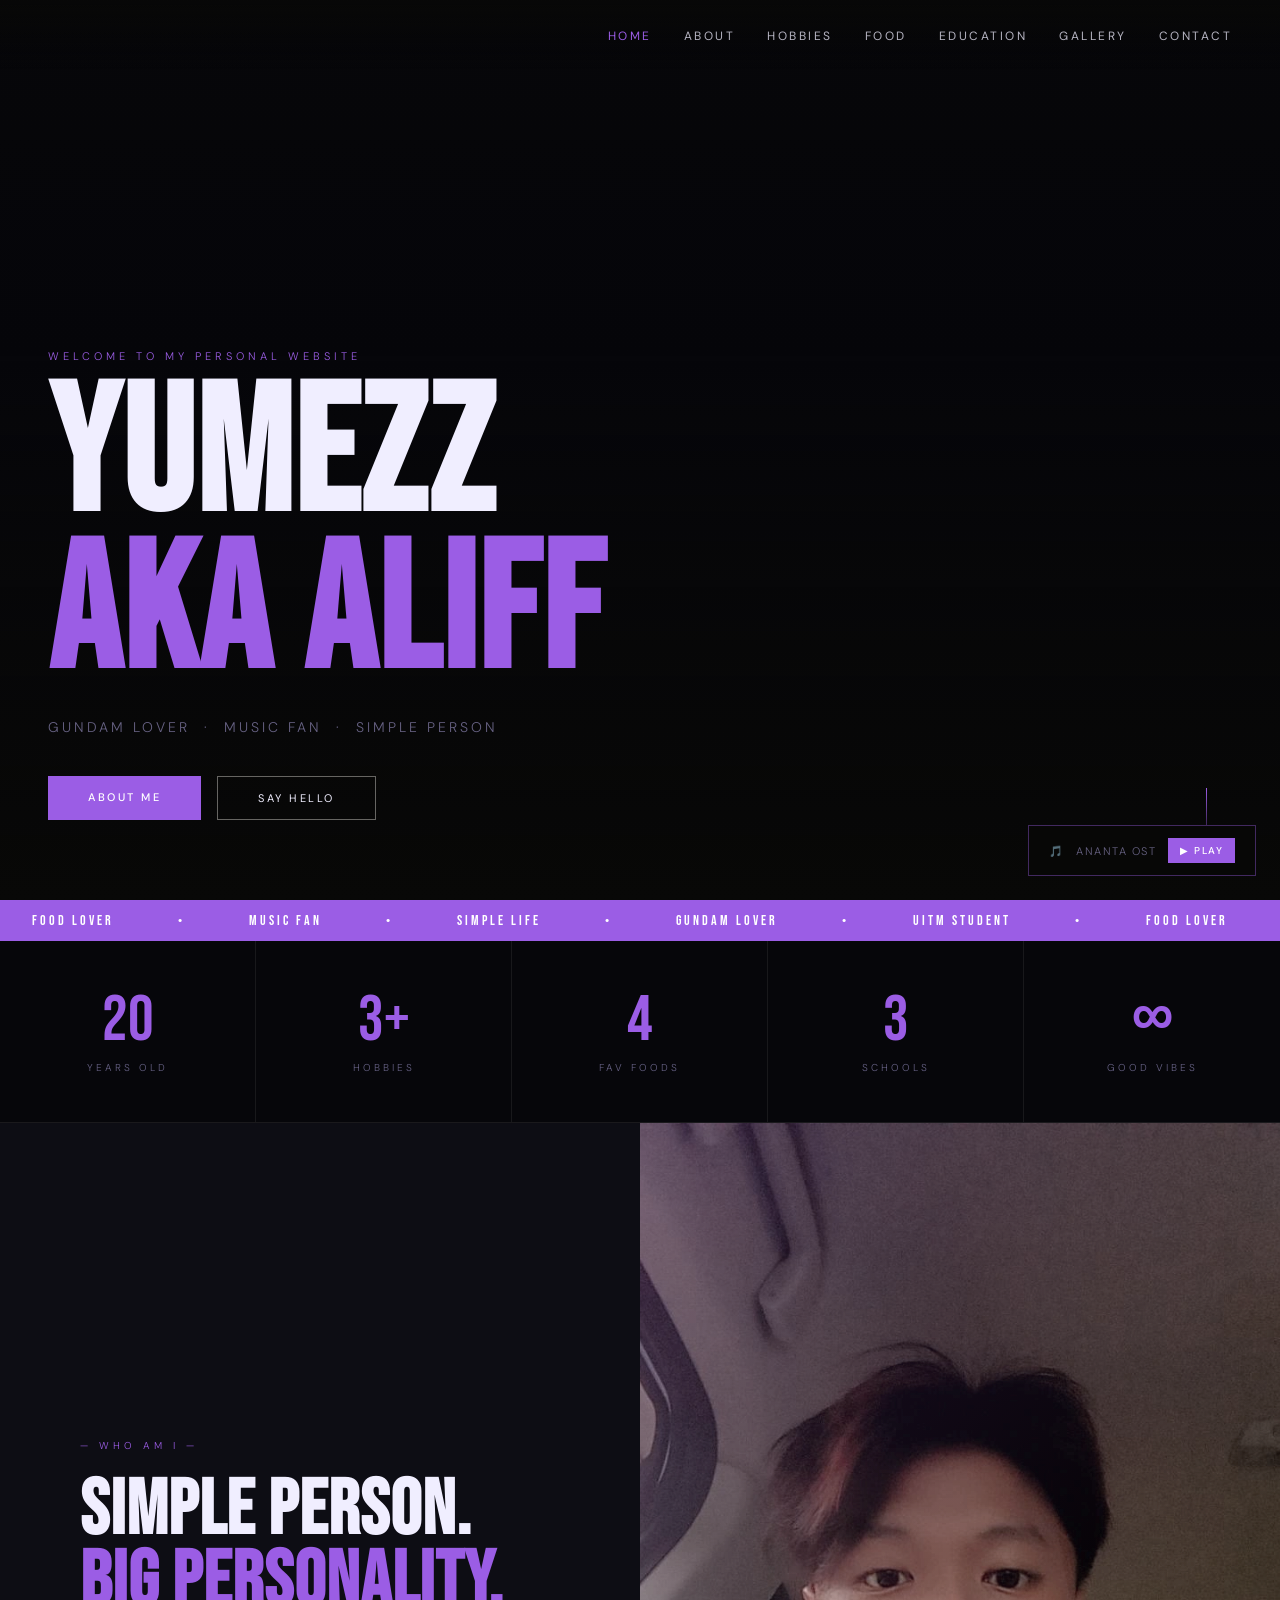
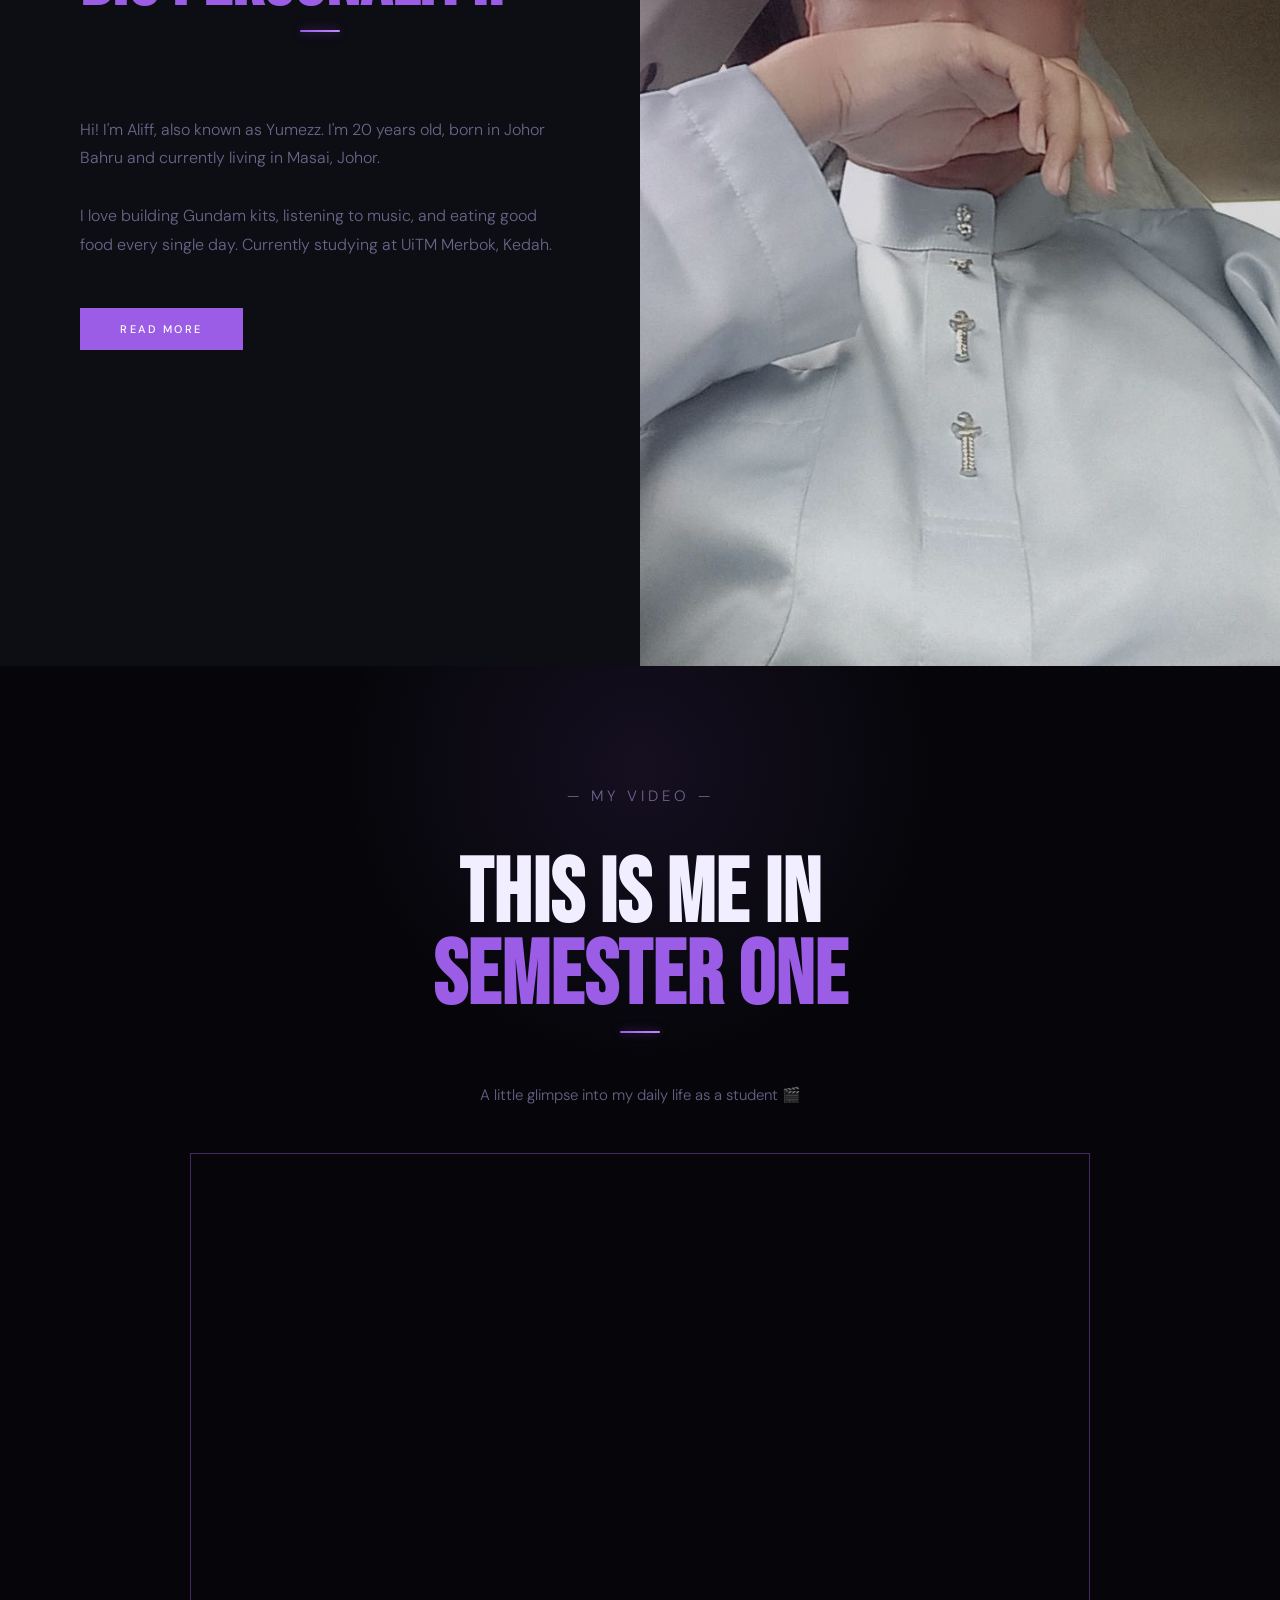
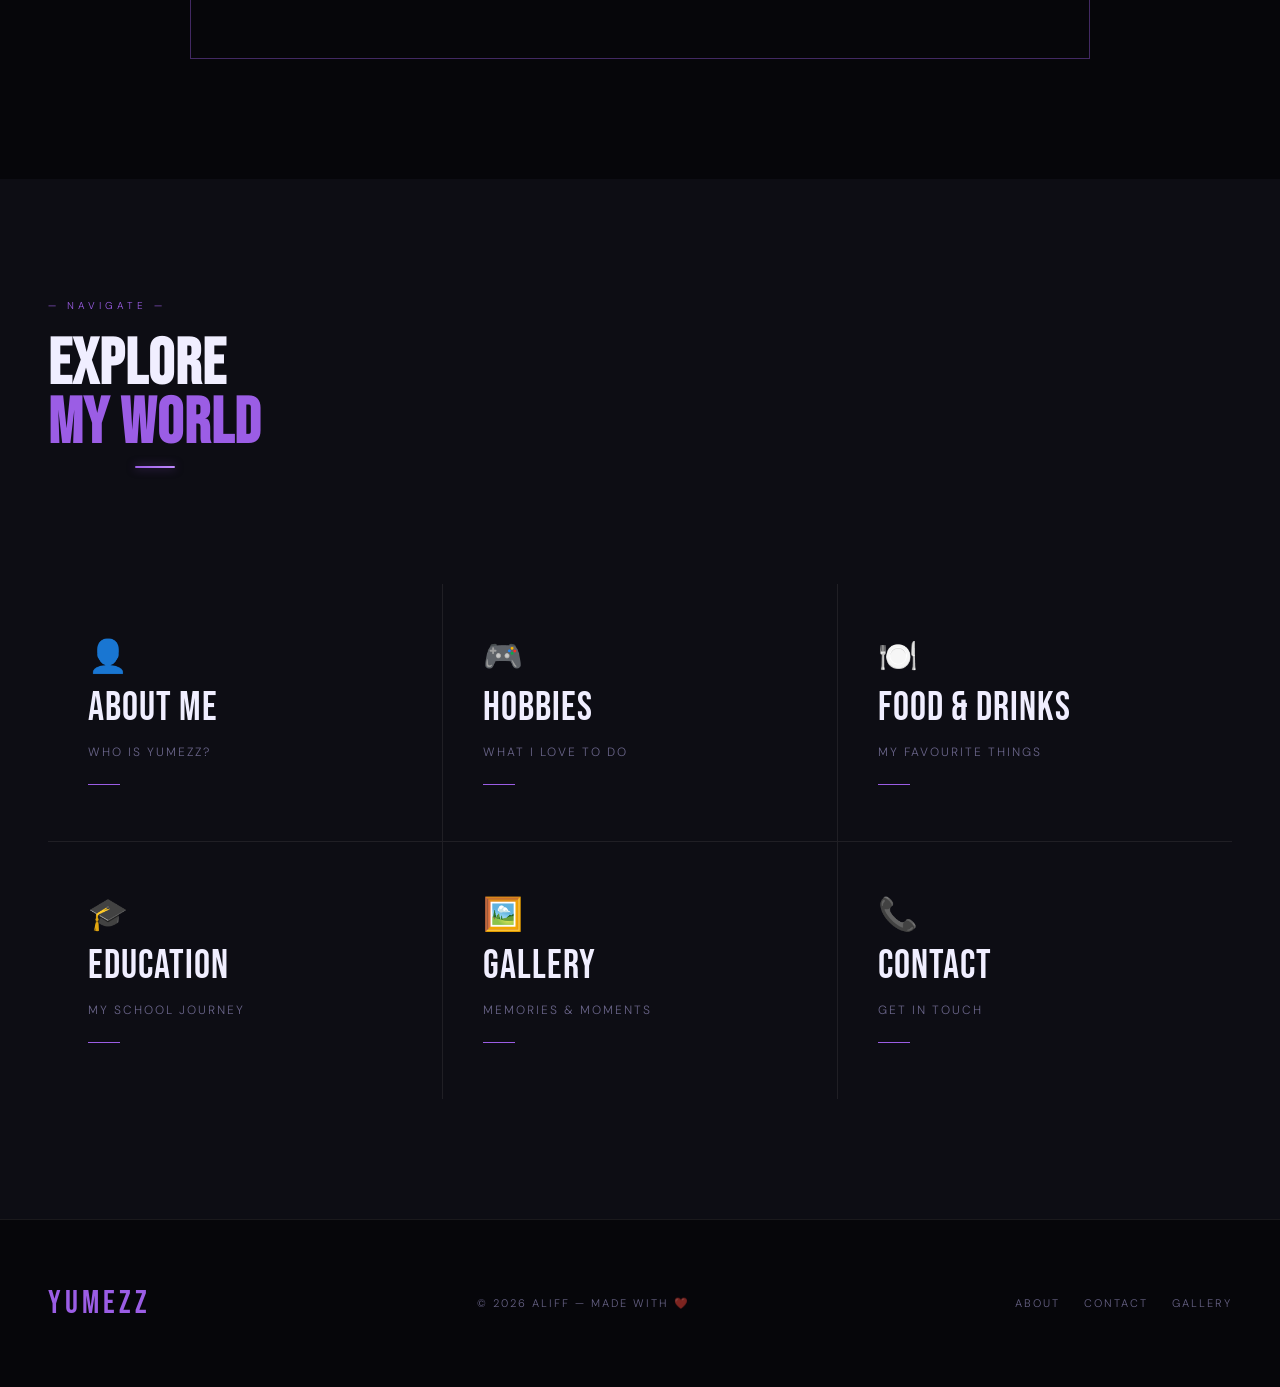
==== commit c191fbb5: "Update index.html" ====
--- a/index.html
+++ b/index.html
@@ -35,7 +35,7 @@
       overflow-x: hidden;
     }
 
-    /* ─── NAV ─── */
+    /* NAV */
     .nav {
       position: fixed;
       top: 0; left: 0; right: 0;
@@ -69,7 +69,7 @@
     }
     .nav-links a:hover, .nav-links a.active { opacity: 1; color: var(--gold); }
 
-    /* ─── HERO ─── */
+    /* HERO */
     .hero {
       position: relative;
       height: 100vh;
@@ -78,16 +78,34 @@
       align-items: flex-end;
       overflow: hidden;
     }
-    .hero-video {
+
+    /* YouTube iframe as hero background */
+    .hero-video-bg {
       position: absolute;
       inset: 0;
-      width: 100%; height: 100%;
-      object-fit: cover;
+      width: 100%;
+      height: 100%;
+      pointer-events: none;
+      overflow: hidden;
+      z-index: 0;
+    }
+    .hero-video-bg iframe {
+      position: absolute;
+      top: 50%;
+      left: 50%;
+      width: 177.78vh;
+      height: 56.25vw;
+      min-width: 100%;
+      min-height: 100%;
+      transform: translate(-50%, -50%);
       filter: brightness(0.45);
-    }
+      border: none;
+    }
+
     .hero-gradient {
       position: absolute;
       inset: 0;
+      z-index: 1;
       background: linear-gradient(
         to bottom,
         rgba(8,8,7,0.2) 0%,
@@ -186,7 +204,7 @@
       animation: scrollLine 1.5s 1.5s ease-in-out infinite;
     }
 
-    /* ─── TICKER ─── */
+    /* TICKER */
     .ticker {
       background: var(--gold);
       overflow: hidden;
@@ -206,7 +224,7 @@
       padding: 0 32px;
     }
 
-    /* ─── STATS ─── */
+    /* STATS */
     .stats-bar {
       display: grid;
       grid-template-columns: repeat(5, 1fr);
@@ -234,7 +252,7 @@
       margin-top: 8px;
     }
 
-    /* ─── WHO AM I ─── */
+    /* WHO AM I */
     .who {
       display: grid;
       grid-template-columns: 1fr 1fr;
@@ -294,7 +312,7 @@
       pointer-events: none;
     }
 
-    /* ─── VIDEO FEATURE ─── */
+    /* VIDEO FEATURE */
     .video-feature {
       position: relative;
       background: var(--dark);
@@ -316,22 +334,33 @@
     .video-feature .section-label { text-align: center; }
     .video-feature .section-title { margin: 0 auto 16px; }
     .video-feature p { color: var(--muted); font-size: 15px; margin-bottom: 48px; }
+
+    /* YouTube embed — 16:9 responsive */
     .video-wrapper {
       position: relative;
       max-width: 900px;
       margin: 0 auto;
       border: 1px solid rgba(155,93,229,0.3);
-    }
-    .video-wrapper video { width: 100%; display: block; }
+      aspect-ratio: 16 / 9;
+    }
+    .video-wrapper iframe {
+      position: absolute;
+      inset: 0;
+      width: 100%;
+      height: 100%;
+      border: none;
+      display: block;
+    }
     .video-wrapper::before {
       content: '';
       position: absolute;
       inset: -1px;
       border: 1px solid rgba(155,93,229,0.15);
       pointer-events: none;
-    }
-
-    /* ─── EXPLORE GRID ─── */
+      z-index: 1;
+    }
+
+    /* EXPLORE GRID */
     .explore {
       padding: 120px 48px;
       background: var(--dark2);
@@ -372,10 +401,7 @@
     }
     .explore-card:hover { background: var(--dark3); }
     .explore-card:hover::after { opacity: 1; transform: translateX(0); }
-    .explore-icon {
-      font-size: 32px;
-      line-height: 1;
-    }
+    .explore-icon { font-size: 32px; line-height: 1; }
     .explore-name {
       font-family: var(--font-display);
       font-size: 40px;
@@ -398,7 +424,7 @@
     }
     .explore-card:hover .explore-line { width: 64px; }
 
-    /* ─── FOOTER ─── */
+    /* FOOTER */
     .footer {
       padding: 64px 48px;
       background: var(--dark);
@@ -430,7 +456,7 @@
     }
     .footer-links a:hover { color: var(--gold); }
 
-    /* ─── MUSIC PLAYER ─── */
+    /* MUSIC PLAYER */
     .music-player {
       position: fixed;
       bottom: 24px;
@@ -459,10 +485,12 @@
       font-family: var(--font-body);
       font-weight: 500;
       transition: background 0.2s;
+      border: none;
+      padding: 6px 12px;
     }
     .music-player button:hover { background: var(--gold-light); }
 
-    /* ─── ANIMATIONS ─── */
+    /* ANIMATIONS */
     @keyframes fadeUp {
       from { opacity: 0; transform: translateY(30px); }
       to   { opacity: 1; transform: translateY(0); }
@@ -481,10 +509,7 @@
       transform: translateY(40px);
       transition: opacity 0.8s ease, transform 0.8s ease;
     }
-    .reveal.visible {
-      opacity: 1;
-      transform: translateY(0);
-    }
+    .reveal.visible { opacity: 1; transform: translateY(0); }
     .reveal-delay-1 { transition-delay: 0.1s; }
     .reveal-delay-2 { transition-delay: 0.2s; }
     .reveal-delay-3 { transition-delay: 0.3s; }
@@ -513,9 +538,15 @@
 
   <!-- HERO -->
   <section class="hero">
-    <video class="hero-video" autoplay muted loop playsinline>
-      <source src="video/dailylife.mp4" type="video/mp4">
-    </video>
+    <!-- YouTube as muted autoplay background -->
+    <div class="hero-video-bg">
+      <iframe
+        src="https://www.youtube.com/embed/c7oZbhs__hU?autoplay=1&mute=1&loop=1&playlist=c7oZbhs__hU&controls=0&showinfo=0&rel=0&modestbranding=1&playsinline=1"
+        title="Hero background video"
+        allow="autoplay; encrypted-media"
+        allowfullscreen>
+      </iframe>
+    </div>
     <div class="hero-gradient"></div>
     <div class="hero-content">
       <p class="hero-eyebrow">Welcome to my personal website</p>
@@ -603,10 +634,14 @@
       This is Me in<br><em style="color:var(--gold)">Semester One</em>
     </h2>
     <p class="reveal">A little glimpse into my daily life as a student 🎬</p>
+    <!-- YouTube embed with controls -->
     <div class="video-wrapper reveal">
-      <video controls>
-        <source src="video/dailylife.mp4" type="video/mp4">
-      </video>
+      <iframe
+        src="https://www.youtube.com/embed/c7oZbhs__hU?rel=0&modestbranding=1&showinfo=0"
+        title="Aliff's Semester One Daily Life"
+        allow="accelerometer; autoplay; clipboard-write; encrypted-media; gyroscope; picture-in-picture"
+        allowfullscreen>
+      </iframe>
     </div>
   </section>
 
@@ -679,13 +714,11 @@
   </div>
 
   <script>
-    // Nav scroll effect
     var nav = document.getElementById('nav');
     window.addEventListener('scroll', function() {
       nav.classList.toggle('scrolled', window.scrollY > 60);
     });
 
-    // Music
     window.addEventListener('DOMContentLoaded', function() {
       var music = document.getElementById('myMusic');
       var btn = document.querySelector('.music-player button');
@@ -698,13 +731,11 @@
       else { music.pause(); btn.textContent = '▶ Play'; }
     }
 
-    // Scroll reveal
     var observer = new IntersectionObserver(function(entries) {
       entries.forEach(function(e) { if (e.isIntersecting) e.target.classList.add('visible'); });
     }, { threshold: 0.1, rootMargin: '0px 0px -50px 0px' });
     document.querySelectorAll('.reveal').forEach(function(el) { observer.observe(el); });
 
-    // Page transitions
     document.querySelectorAll('a[href]').forEach(function(link) {
       link.addEventListener('click', function(e) {
         var href = link.getAttribute('href');
@@ -719,12 +750,10 @@
   </script>
 
   <script>
-    // ── PERSISTENT MUSIC — continues across page navigation ──
     (function() {
       var music = document.getElementById('myMusic');
       var btn   = document.querySelector('.music-player button');
 
-      // Restore saved playback position
       var saved = parseFloat(localStorage.getItem('musicTime') || '0');
       var wasPaused = localStorage.getItem('musicPaused') === 'true';
 
@@ -740,20 +769,15 @@
         btn.textContent = '▶ Play';
       }
 
-      // Save position every second
       setInterval(function() {
-        if (!music.paused) {
-          localStorage.setItem('musicTime', music.currentTime);
-        }
+        if (!music.paused) { localStorage.setItem('musicTime', music.currentTime); }
       }, 1000);
 
-      // Save position right before leaving the page
       window.addEventListener('beforeunload', function() {
         localStorage.setItem('musicTime', music.currentTime);
         localStorage.setItem('musicPaused', music.paused ? 'true' : 'false');
       });
 
-      // Global toggle function
       window.playPause = function() {
         if (music.paused) {
           music.play();
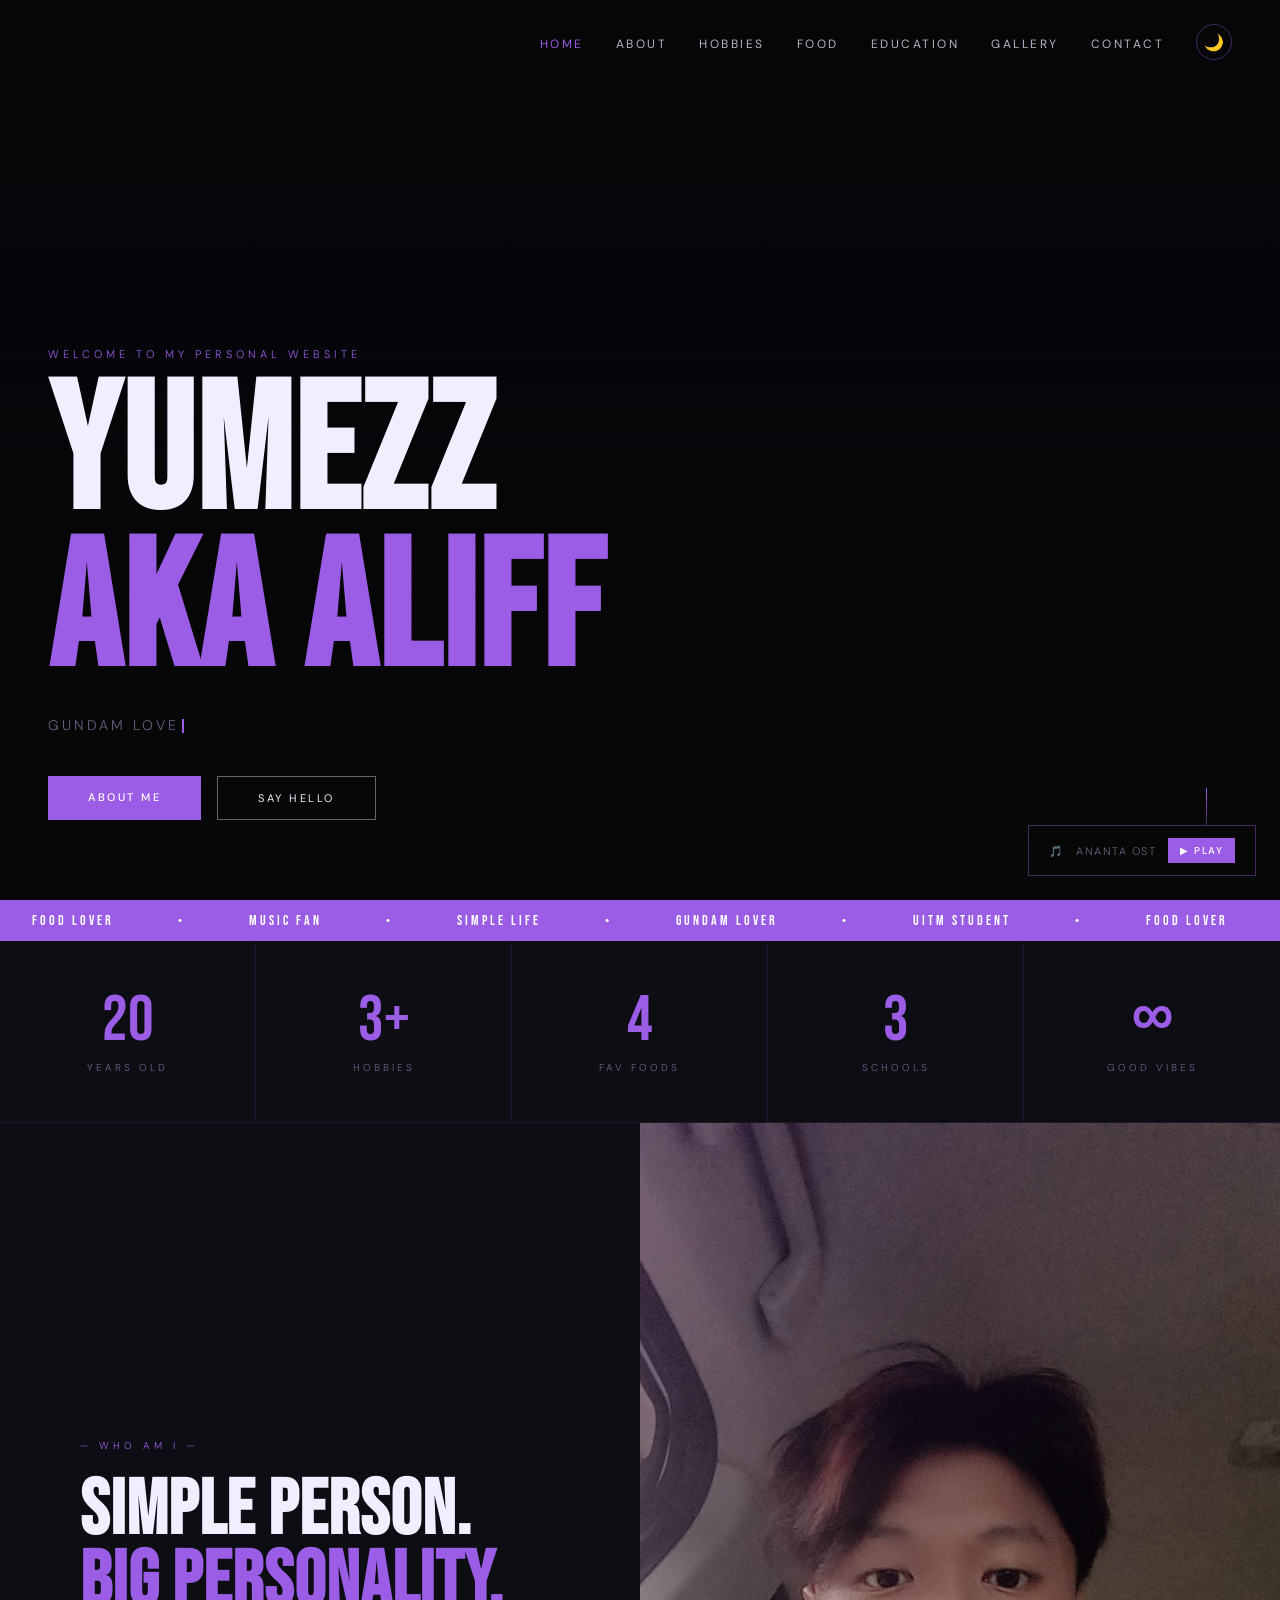
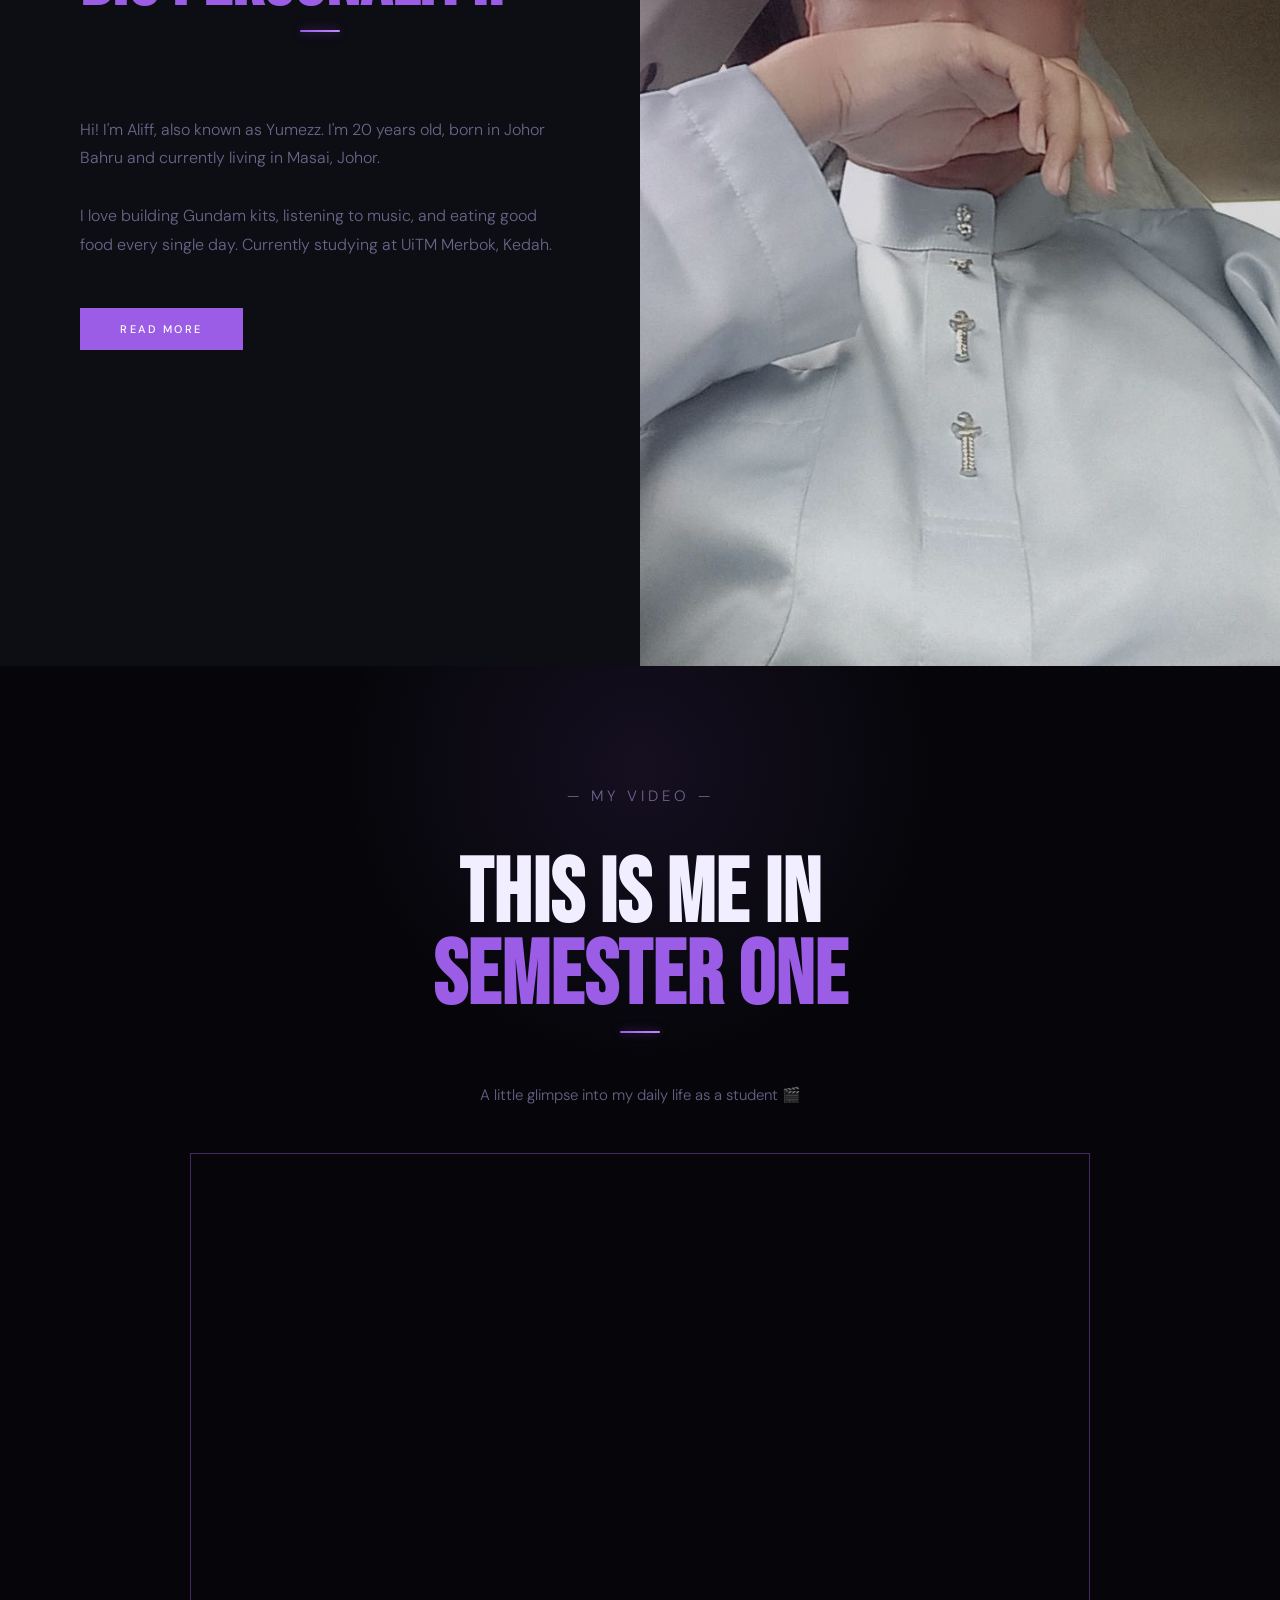
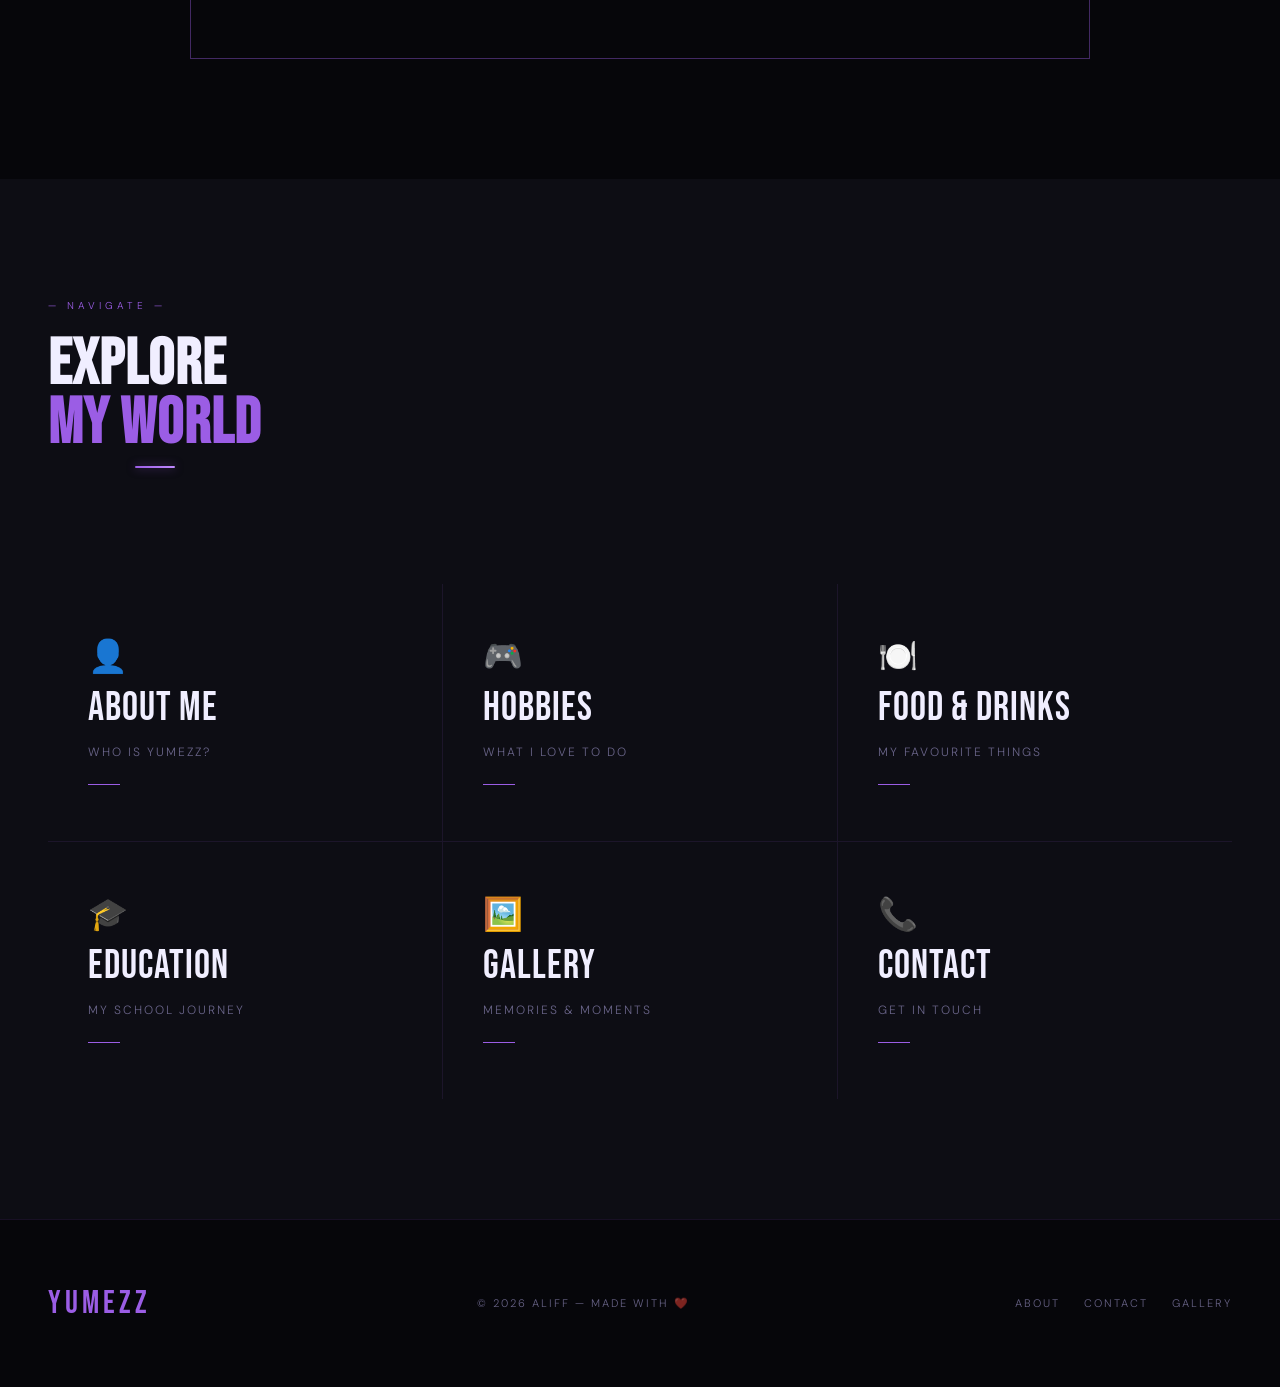
==== commit 66aa9512: "Update index.html" ====
--- a/index.html
+++ b/index.html
@@ -1,5 +1,5 @@
 <!DOCTYPE html>
-<html lang="en">
+<html lang="en" data-theme="dark">
 <head>
   <meta charset="UTF-8">
   <meta name="viewport" content="width=device-width, initial-scale=1.0">
@@ -10,9 +10,18 @@
   <link rel="stylesheet" href="style.css">
   <link rel="stylesheet" href="transitions.css">
 
+  <!-- Theme applied before paint to avoid flash -->
+  <script>
+    (function() {
+      var t = localStorage.getItem('theme') || 'dark';
+      document.documentElement.setAttribute('data-theme', t);
+    })();
+  </script>
+
   <style>
     *, *::before, *::after { margin: 0; padding: 0; box-sizing: border-box; }
 
+    /* ── DARK THEME (default) ── */
     :root {
       --gold: #9b5de5;
       --gold-light: #bf8aff;
@@ -21,8 +30,19 @@
       --dark3: #13131e;
       --white: #f0eeff;
       --muted: rgba(200,190,255,0.5);
+      --nav-bg-scrolled: rgba(8,8,7,0.97);
       --font-display: 'Bebas Neue', sans-serif;
       --font-body: 'DM Sans', sans-serif;
+    }
+
+    /* ── LIGHT THEME ── */
+    [data-theme="light"] {
+      --dark: #f4f2ff;
+      --dark2: #eae6ff;
+      --dark3: #ddd8ff;
+      --white: #1a1030;
+      --muted: rgba(80,60,120,0.65);
+      --nav-bg-scrolled: rgba(244,242,255,0.97);
     }
 
     html { scroll-behavior: smooth; }
@@ -33,9 +53,22 @@
       font-family: var(--font-body);
       font-weight: 300;
       overflow-x: hidden;
-    }
-
-    /* NAV */
+      transition: background 0.4s ease, color 0.4s ease;
+    }
+
+    /* ── READING PROGRESS BAR ── */
+    #progress-bar {
+      position: fixed;
+      top: 0; left: 0;
+      width: 0%;
+      height: 3px;
+      background: linear-gradient(to right, var(--gold), var(--gold-light));
+      z-index: 9999;
+      transition: width 0.1s linear;
+      box-shadow: 0 0 8px rgba(155,93,229,0.7);
+    }
+
+    /* ── NAV ── */
     .nav {
       position: fixed;
       top: 0; left: 0; right: 0;
@@ -45,9 +78,12 @@
       justify-content: space-between;
       padding: 24px 48px;
       background: linear-gradient(to bottom, rgba(8,8,7,0.9) 0%, transparent 100%);
-      transition: background 0.3s;
-    }
-    .nav.scrolled { background: rgba(8,8,7,0.97); padding: 16px 48px; }
+      transition: background 0.3s, padding 0.3s;
+    }
+    [data-theme="light"] .nav {
+      background: linear-gradient(to bottom, rgba(244,242,255,0.9) 0%, transparent 100%);
+    }
+    .nav.scrolled { background: var(--nav-bg-scrolled); padding: 16px 48px; }
     .nav-logo {
       font-family: var(--font-display);
       font-size: 28px;
@@ -56,7 +92,7 @@
       text-decoration: none;
     }
     .nav-logo img { height: 36px; filter: brightness(0) invert(1); }
-    .nav-links { display: flex; gap: 32px; list-style: none; }
+    .nav-links { display: flex; gap: 32px; list-style: none; align-items: center; }
     .nav-links a {
       color: var(--white);
       text-decoration: none;
@@ -69,7 +105,29 @@
     }
     .nav-links a:hover, .nav-links a.active { opacity: 1; color: var(--gold); }
 
-    /* HERO */
+    /* ── THEME TOGGLE BUTTON ── */
+    .theme-toggle {
+      background: none;
+      border: 1px solid rgba(155,93,229,0.4);
+      color: var(--white);
+      width: 36px;
+      height: 36px;
+      border-radius: 50%;
+      cursor: pointer;
+      font-size: 16px;
+      display: flex;
+      align-items: center;
+      justify-content: center;
+      transition: background 0.2s, border-color 0.2s, transform 0.3s;
+      flex-shrink: 0;
+    }
+    .theme-toggle:hover {
+      background: rgba(155,93,229,0.15);
+      border-color: var(--gold);
+      transform: rotate(20deg);
+    }
+
+    /* ── HERO ── */
     .hero {
       position: relative;
       height: 100vh;
@@ -78,21 +136,17 @@
       align-items: flex-end;
       overflow: hidden;
     }
-
-    /* YouTube iframe as hero background */
     .hero-video-bg {
       position: absolute;
       inset: 0;
-      width: 100%;
-      height: 100%;
+      width: 100%; height: 100%;
       pointer-events: none;
       overflow: hidden;
       z-index: 0;
     }
     .hero-video-bg iframe {
       position: absolute;
-      top: 50%;
-      left: 50%;
+      top: 50%; left: 50%;
       width: 177.78vh;
       height: 56.25vw;
       min-width: 100%;
@@ -101,7 +155,6 @@
       filter: brightness(0.45);
       border: none;
     }
-
     .hero-gradient {
       position: absolute;
       inset: 0;
@@ -114,6 +167,15 @@
         rgba(8,8,7,1) 100%
       );
     }
+    [data-theme="light"] .hero-gradient {
+      background: linear-gradient(
+        to bottom,
+        rgba(244,242,255,0.15) 0%,
+        transparent 40%,
+        rgba(244,242,255,0.7) 70%,
+        rgba(244,242,255,1) 100%
+      );
+    }
     .hero-content {
       position: relative;
       z-index: 2;
@@ -139,6 +201,8 @@
       animation: fadeUp 0.8s 0.5s forwards;
     }
     .hero-title span { color: var(--gold); display: block; }
+
+    /* Typing animation container */
     .hero-sub {
       font-size: 14px;
       letter-spacing: 3px;
@@ -147,7 +211,23 @@
       margin: 24px 0 40px;
       opacity: 0;
       animation: fadeUp 0.8s 0.7s forwards;
-    }
+      min-height: 20px;
+    }
+    /* Blinking cursor after typed text */
+    .hero-sub .typed-cursor {
+      display: inline-block;
+      width: 2px;
+      height: 1em;
+      background: var(--gold);
+      vertical-align: middle;
+      margin-left: 3px;
+      animation: blink 0.75s step-end infinite;
+    }
+    @keyframes blink {
+      0%, 100% { opacity: 1; }
+      50%       { opacity: 0; }
+    }
+
     .hero-buttons {
       display: flex;
       gap: 16px;
@@ -184,8 +264,7 @@
 
     .hero-scroll {
       position: absolute;
-      bottom: 32px;
-      right: 48px;
+      bottom: 32px; right: 48px;
       z-index: 2;
       display: flex;
       flex-direction: column;
@@ -204,15 +283,10 @@
       animation: scrollLine 1.5s 1.5s ease-in-out infinite;
     }
 
-    /* TICKER */
-    .ticker {
-      background: var(--gold);
-      overflow: hidden;
-      padding: 12px 0;
-    }
+    /* ── TICKER ── */
+    .ticker { background: var(--gold); overflow: hidden; padding: 12px 0; }
     .ticker-track {
-      display: flex;
-      gap: 0;
+      display: flex; gap: 0;
       white-space: nowrap;
       animation: ticker 20s linear infinite;
     }
@@ -224,15 +298,17 @@
       padding: 0 32px;
     }
 
-    /* STATS */
+    /* ── STATS ── */
     .stats-bar {
       display: grid;
       grid-template-columns: repeat(5, 1fr);
-      border-bottom: 1px solid rgba(245,242,234,0.08);
+      border-bottom: 1px solid rgba(155,93,229,0.12);
+      background: var(--dark2);
+      transition: background 0.4s;
     }
     .stat-item {
       padding: 48px 32px;
-      border-right: 1px solid rgba(245,242,234,0.08);
+      border-right: 1px solid rgba(155,93,229,0.12);
       text-align: center;
     }
     .stat-item:last-child { border-right: none; }
@@ -252,7 +328,7 @@
       margin-top: 8px;
     }
 
-    /* WHO AM I */
+    /* ── WHO AM I ── */
     .who {
       display: grid;
       grid-template-columns: 1fr 1fr;
@@ -264,6 +340,7 @@
       flex-direction: column;
       justify-content: center;
       background: var(--dark2);
+      transition: background 0.4s;
     }
     .section-label {
       font-size: 10px;
@@ -280,11 +357,7 @@
       color: var(--white);
       margin-bottom: 32px;
     }
-    .section-title em {
-      color: var(--gold);
-      font-style: normal;
-      display: block;
-    }
+    .section-title em { color: var(--gold); font-style: normal; display: block; }
     .section-body {
       font-size: 16px;
       line-height: 1.8;
@@ -292,50 +365,41 @@
       max-width: 480px;
       margin-bottom: 48px;
     }
-    .who-photo {
-      position: relative;
-      overflow: hidden;
-      background: var(--dark3);
-    }
+    .who-photo { position: relative; overflow: hidden; background: var(--dark3); transition: background 0.4s; }
     .who-photo img {
       width: 100%; height: 100%;
-      object-fit: cover;
-      object-position: top;
+      object-fit: cover; object-position: top;
       filter: grayscale(30%);
       transition: filter 0.4s;
     }
     .who-photo:hover img { filter: grayscale(0%); }
     .who-photo-overlay {
-      position: absolute;
-      inset: 0;
+      position: absolute; inset: 0;
       background: linear-gradient(135deg, rgba(155,93,229,0.2) 0%, transparent 60%);
       pointer-events: none;
     }
 
-    /* VIDEO FEATURE */
+    /* ── VIDEO FEATURE ── */
     .video-feature {
       position: relative;
       background: var(--dark);
       padding: 120px 48px;
       text-align: center;
       overflow: hidden;
+      transition: background 0.4s;
     }
     .video-feature::before {
       content: '';
       position: absolute;
-      top: -200px;
-      left: 50%;
+      top: -200px; left: 50%;
       transform: translateX(-50%);
-      width: 600px;
-      height: 600px;
+      width: 600px; height: 600px;
       background: radial-gradient(circle, rgba(155,93,229,0.1) 0%, transparent 70%);
       pointer-events: none;
     }
     .video-feature .section-label { text-align: center; }
     .video-feature .section-title { margin: 0 auto 16px; }
     .video-feature p { color: var(--muted); font-size: 15px; margin-bottom: 48px; }
-
-    /* YouTube embed — 16:9 responsive */
     .video-wrapper {
       position: relative;
       max-width: 900px;
@@ -344,160 +408,119 @@
       aspect-ratio: 16 / 9;
     }
     .video-wrapper iframe {
-      position: absolute;
-      inset: 0;
-      width: 100%;
-      height: 100%;
-      border: none;
-      display: block;
+      position: absolute; inset: 0;
+      width: 100%; height: 100%;
+      border: none; display: block;
     }
     .video-wrapper::before {
       content: '';
-      position: absolute;
-      inset: -1px;
+      position: absolute; inset: -1px;
       border: 1px solid rgba(155,93,229,0.15);
-      pointer-events: none;
-      z-index: 1;
-    }
-
-    /* EXPLORE GRID */
-    .explore {
-      padding: 120px 48px;
-      background: var(--dark2);
-    }
-    .explore-header {
-      display: flex;
-      align-items: flex-end;
-      justify-content: space-between;
-      margin-bottom: 64px;
-    }
+      pointer-events: none; z-index: 1;
+    }
+
+    /* ── EXPLORE GRID ── */
+    .explore { padding: 120px 48px; background: var(--dark2); transition: background 0.4s; }
+    .explore-header { display: flex; align-items: flex-end; justify-content: space-between; margin-bottom: 64px; }
     .explore-grid {
       display: grid;
       grid-template-columns: repeat(3, 1fr);
       gap: 1px;
-      background: rgba(245,242,234,0.08);
+      background: rgba(155,93,229,0.1);
     }
     .explore-card {
       background: var(--dark2);
       padding: 56px 40px;
       text-decoration: none;
-      display: flex;
-      flex-direction: column;
-      gap: 16px;
+      display: flex; flex-direction: column; gap: 16px;
       transition: background 0.25s;
-      position: relative;
-      overflow: hidden;
+      position: relative; overflow: hidden;
     }
     .explore-card::after {
       content: '→';
-      position: absolute;
-      top: 40px;
-      right: 40px;
-      font-size: 20px;
-      color: var(--gold);
-      opacity: 0;
-      transform: translateX(-8px);
+      position: absolute; top: 40px; right: 40px;
+      font-size: 20px; color: var(--gold);
+      opacity: 0; transform: translateX(-8px);
       transition: opacity 0.25s, transform 0.25s;
     }
     .explore-card:hover { background: var(--dark3); }
     .explore-card:hover::after { opacity: 1; transform: translateX(0); }
     .explore-icon { font-size: 32px; line-height: 1; }
-    .explore-name {
-      font-family: var(--font-display);
-      font-size: 40px;
-      letter-spacing: 1px;
-      color: var(--white);
-      line-height: 1;
-    }
-    .explore-desc {
-      font-size: 12px;
-      letter-spacing: 2px;
-      text-transform: uppercase;
-      color: var(--muted);
-    }
-    .explore-line {
-      width: 32px;
-      height: 1px;
-      background: var(--gold);
-      margin-top: 8px;
-      transition: width 0.25s;
-    }
+    .explore-name { font-family: var(--font-display); font-size: 40px; letter-spacing: 1px; color: var(--white); line-height: 1; }
+    .explore-desc { font-size: 12px; letter-spacing: 2px; text-transform: uppercase; color: var(--muted); }
+    .explore-line { width: 32px; height: 1px; background: var(--gold); margin-top: 8px; transition: width 0.25s; }
     .explore-card:hover .explore-line { width: 64px; }
 
-    /* FOOTER */
+    /* ── FOOTER ── */
     .footer {
       padding: 64px 48px;
       background: var(--dark);
-      border-top: 1px solid rgba(245,242,234,0.08);
-      display: flex;
-      align-items: center;
-      justify-content: space-between;
-    }
-    .footer-logo {
-      font-family: var(--font-display);
-      font-size: 32px;
-      letter-spacing: 4px;
-      color: var(--gold);
-    }
-    .footer-copy {
-      font-size: 11px;
-      letter-spacing: 2px;
-      color: var(--muted);
-      text-transform: uppercase;
-    }
+      border-top: 1px solid rgba(155,93,229,0.12);
+      display: flex; align-items: center; justify-content: space-between;
+      transition: background 0.4s;
+    }
+    .footer-logo { font-family: var(--font-display); font-size: 32px; letter-spacing: 4px; color: var(--gold); }
+    .footer-copy { font-size: 11px; letter-spacing: 2px; color: var(--muted); text-transform: uppercase; }
     .footer-links { display: flex; gap: 24px; }
-    .footer-links a {
-      font-size: 11px;
-      letter-spacing: 2px;
-      text-transform: uppercase;
-      color: var(--muted);
-      text-decoration: none;
-      transition: color 0.2s;
-    }
+    .footer-links a { font-size: 11px; letter-spacing: 2px; text-transform: uppercase; color: var(--muted); text-decoration: none; transition: color 0.2s; }
     .footer-links a:hover { color: var(--gold); }
 
-    /* MUSIC PLAYER */
+    /* ── MUSIC PLAYER ── */
     .music-player {
       position: fixed;
-      bottom: 24px;
-      right: 24px;
+      bottom: 24px; right: 24px;
       z-index: 200;
-      display: flex;
-      align-items: center;
-      gap: 12px;
+      display: flex; align-items: center; gap: 12px;
       background: rgba(8,8,7,0.95);
       border: 1px solid rgba(155,93,229,0.4);
       padding: 12px 20px;
-      font-size: 11px;
-      letter-spacing: 1.5px;
-      text-transform: uppercase;
+      font-size: 11px; letter-spacing: 1.5px; text-transform: uppercase;
       color: var(--muted);
       backdrop-filter: blur(12px);
-    }
+      transition: background 0.4s;
+    }
+    [data-theme="light"] .music-player { background: rgba(244,242,255,0.95); }
     .music-player span { color: var(--gold); }
     .music-player button {
+      background: var(--gold); color: #fff;
+      font-size: 10px; letter-spacing: 1.5px; text-transform: uppercase;
+      cursor: pointer; font-family: var(--font-body); font-weight: 500;
+      transition: background 0.2s; border: none; padding: 6px 12px;
+    }
+    .music-player button:hover { background: var(--gold-light); }
+
+    /* ── BACK TO TOP BUTTON ── */
+    #back-to-top {
+      position: fixed;
+      bottom: 84px; right: 24px;
+      z-index: 200;
+      width: 44px; height: 44px;
       background: var(--gold);
       color: #fff;
-      font-size: 10px;
-      letter-spacing: 1.5px;
-      text-transform: uppercase;
+      border: none;
+      font-size: 18px;
       cursor: pointer;
-      font-family: var(--font-body);
-      font-weight: 500;
-      transition: background 0.2s;
-      border: none;
-      padding: 6px 12px;
-    }
-    .music-player button:hover { background: var(--gold-light); }
-
-    /* ANIMATIONS */
+      display: flex; align-items: center; justify-content: center;
+      opacity: 0;
+      transform: translateY(16px);
+      transition: opacity 0.3s, transform 0.3s, background 0.2s;
+      pointer-events: none;
+    }
+    #back-to-top.visible {
+      opacity: 1;
+      transform: translateY(0);
+      pointer-events: all;
+    }
+    #back-to-top:hover { background: var(--gold-light); transform: translateY(-3px); }
+
+    /* ── ANIMATIONS ── */
     @keyframes fadeUp {
       from { opacity: 0; transform: translateY(30px); }
       to   { opacity: 1; transform: translateY(0); }
     }
     @keyframes scrollLine {
       0%, 100% { transform: scaleY(1); transform-origin: top; }
-      50% { transform: scaleY(0.4); transform-origin: top; }
+      50%       { transform: scaleY(0.4); transform-origin: top; }
     }
     @keyframes ticker {
       from { transform: translateX(0); }
@@ -505,8 +528,7 @@
     }
 
     .reveal {
-      opacity: 0;
-      transform: translateY(40px);
+      opacity: 0; transform: translateY(40px);
       transition: opacity 0.8s ease, transform 0.8s ease;
     }
     .reveal.visible { opacity: 1; transform: translateY(0); }
@@ -518,6 +540,12 @@
   </style>
 </head>
 <body>
+
+  <!-- READING PROGRESS BAR -->
+  <div id="progress-bar"></div>
+
+  <!-- BACK TO TOP -->
+  <button id="back-to-top" title="Back to top">↑</button>
 
   <!-- NAV -->
   <nav class="nav" id="nav">
@@ -533,12 +561,15 @@
       <li><a href="education.html">Education</a></li>
       <li><a href="gallery.html">Gallery</a></li>
       <li><a href="contact.html">Contact</a></li>
+      <!-- THEME TOGGLE -->
+      <li>
+        <button class="theme-toggle" id="themeToggle" title="Toggle light/dark mode">🌙</button>
+      </li>
     </ul>
   </nav>
 
   <!-- HERO -->
   <section class="hero">
-    <!-- YouTube as muted autoplay background -->
     <div class="hero-video-bg">
       <iframe
         src="https://www.youtube.com/embed/c7oZbhs__hU?autoplay=1&mute=1&loop=1&playlist=c7oZbhs__hU&controls=0&showinfo=0&rel=0&modestbranding=1&playsinline=1"
@@ -554,7 +585,8 @@
         YUMEZZ
         <span>AKA ALIFF</span>
       </h1>
-      <p class="hero-sub">Gundam Lover &nbsp;·&nbsp; Music Fan &nbsp;·&nbsp; Simple Person</p>
+      <!-- Typing animation target -->
+      <p class="hero-sub"><span id="typed-text"></span><span class="typed-cursor"></span></p>
       <div class="hero-buttons">
         <a href="about.html" class="btn-gold">About Me</a>
         <a href="contact.html" class="btn-outline-white">Say Hello</a>
@@ -634,7 +666,6 @@
       This is Me in<br><em style="color:var(--gold)">Semester One</em>
     </h2>
     <p class="reveal">A little glimpse into my daily life as a student 🎬</p>
-    <!-- YouTube embed with controls -->
     <div class="video-wrapper reveal">
       <iframe
         src="https://www.youtube.com/embed/c7oZbhs__hU?rel=0&modestbranding=1&showinfo=0"
@@ -714,28 +745,146 @@
   </div>
 
   <script>
+    /* ══════════════════════════════════════
+       1. LIGHT / DARK MODE
+    ══════════════════════════════════════ */
+    var html        = document.documentElement;
+    var toggleBtn   = document.getElementById('themeToggle');
+
+    function applyTheme(theme) {
+      html.setAttribute('data-theme', theme);
+      toggleBtn.textContent = theme === 'dark' ? '🌙' : '☀️';
+      localStorage.setItem('theme', theme);
+    }
+
+    // Restore saved theme (already set in <head> to avoid flash, but sync the button)
+    applyTheme(localStorage.getItem('theme') || 'dark');
+
+    toggleBtn.addEventListener('click', function() {
+      var current = html.getAttribute('data-theme');
+      applyTheme(current === 'dark' ? 'light' : 'dark');
+    });
+
+
+    /* ══════════════════════════════════════
+       3. TYPING ANIMATION
+    ══════════════════════════════════════ */
+    var phrases = [
+      'Gundam Lover',
+      'Music Fan',
+      'Simple Person',
+      'UiTM Student',
+      'Food Enthusiast'
+    ];
+    var typedEl    = document.getElementById('typed-text');
+    var pIdx       = 0;   // current phrase index
+    var cIdx       = 0;   // current character index
+    var deleting   = false;
+    var typeSpeed  = 90;
+    var deleteSpeed = 50;
+    var pauseAfter = 1600; // ms pause at end of word
+
+    function typeLoop() {
+      var current = phrases[pIdx];
+
+      if (!deleting) {
+        // Type forward
+        typedEl.textContent = current.substring(0, cIdx + 1);
+        cIdx++;
+        if (cIdx === current.length) {
+          // Finished typing — pause then delete
+          deleting = true;
+          setTimeout(typeLoop, pauseAfter);
+          return;
+        }
+        setTimeout(typeLoop, typeSpeed);
+      } else {
+        // Delete backward
+        typedEl.textContent = current.substring(0, cIdx - 1);
+        cIdx--;
+        if (cIdx === 0) {
+          // Finished deleting — move to next phrase
+          deleting = false;
+          pIdx = (pIdx + 1) % phrases.length;
+          setTimeout(typeLoop, 300);
+          return;
+        }
+        setTimeout(typeLoop, deleteSpeed);
+      }
+    }
+
+    // Start typing after hero animations settle
+    setTimeout(typeLoop, 1200);
+
+
+    /* ══════════════════════════════════════
+       5. READING PROGRESS BAR
+    ══════════════════════════════════════ */
+    var progressBar = document.getElementById('progress-bar');
+
+    function updateProgress() {
+      var scrollTop    = window.scrollY;
+      var docHeight    = document.documentElement.scrollHeight - window.innerHeight;
+      var pct          = docHeight > 0 ? (scrollTop / docHeight) * 100 : 0;
+      progressBar.style.width = pct + '%';
+    }
+
+
+    /* ══════════════════════════════════════
+       6. BACK TO TOP BUTTON
+    ══════════════════════════════════════ */
+    var backBtn = document.getElementById('back-to-top');
+
+    backBtn.addEventListener('click', function() {
+      window.scrollTo({ top: 0, behavior: 'smooth' });
+    });
+
+
+    /* ══════════════════════════════════════
+       SHARED SCROLL HANDLER
+       (nav + progress + back-to-top)
+    ══════════════════════════════════════ */
     var nav = document.getElementById('nav');
+
     window.addEventListener('scroll', function() {
+      // Nav shrink
       nav.classList.toggle('scrolled', window.scrollY > 60);
+      // Progress bar
+      updateProgress();
+      // Back to top visibility (show after 400px)
+      backBtn.classList.toggle('visible', window.scrollY > 400);
     });
 
+
+    /* ══════════════════════════════════════
+       MUSIC
+    ══════════════════════════════════════ */
     window.addEventListener('DOMContentLoaded', function() {
       var music = document.getElementById('myMusic');
-      var btn = document.querySelector('.music-player button');
+      var btn   = document.querySelector('.music-player button');
       music.play().then(function() { btn.textContent = '⏸ Pause'; }).catch(function() { btn.textContent = '▶ Play'; });
     });
+
     function playPause() {
       var music = document.getElementById('myMusic');
-      var btn = document.querySelector('.music-player button');
+      var btn   = document.querySelector('.music-player button');
       if (music.paused) { music.play(); btn.textContent = '⏸ Pause'; }
-      else { music.pause(); btn.textContent = '▶ Play'; }
-    }
-
+      else              { music.pause(); btn.textContent = '▶ Play'; }
+    }
+
+
+    /* ══════════════════════════════════════
+       SCROLL REVEAL
+    ══════════════════════════════════════ */
     var observer = new IntersectionObserver(function(entries) {
       entries.forEach(function(e) { if (e.isIntersecting) e.target.classList.add('visible'); });
     }, { threshold: 0.1, rootMargin: '0px 0px -50px 0px' });
     document.querySelectorAll('.reveal').forEach(function(el) { observer.observe(el); });
 
+
+    /* ══════════════════════════════════════
+       PAGE TRANSITIONS
+    ══════════════════════════════════════ */
     document.querySelectorAll('a[href]').forEach(function(link) {
       link.addEventListener('click', function(e) {
         var href = link.getAttribute('href');
@@ -750,27 +899,25 @@
   </script>
 
   <script>
+    /* ══════════════════════════════════════
+       PERSISTENT MUSIC
+    ══════════════════════════════════════ */
     (function() {
-      var music = document.getElementById('myMusic');
-      var btn   = document.querySelector('.music-player button');
-
-      var saved = parseFloat(localStorage.getItem('musicTime') || '0');
+      var music    = document.getElementById('myMusic');
+      var btn      = document.querySelector('.music-player button');
+      var saved    = parseFloat(localStorage.getItem('musicTime') || '0');
       var wasPaused = localStorage.getItem('musicPaused') === 'true';
 
       music.currentTime = saved;
 
       if (!wasPaused) {
-        music.play().then(function() {
-          btn.textContent = '⏸ Pause';
-        }).catch(function() {
-          btn.textContent = '▶ Play';
-        });
+        music.play().then(function() { btn.textContent = '⏸ Pause'; }).catch(function() { btn.textContent = '▶ Play'; });
       } else {
         btn.textContent = '▶ Play';
       }
 
       setInterval(function() {
-        if (!music.paused) { localStorage.setItem('musicTime', music.currentTime); }
+        if (!music.paused) localStorage.setItem('musicTime', music.currentTime);
       }, 1000);
 
       window.addEventListener('beforeunload', function() {
@@ -780,12 +927,10 @@
 
       window.playPause = function() {
         if (music.paused) {
-          music.play();
-          btn.textContent = '⏸ Pause';
+          music.play(); btn.textContent = '⏸ Pause';
           localStorage.setItem('musicPaused', 'false');
         } else {
-          music.pause();
-          btn.textContent = '▶ Play';
+          music.pause(); btn.textContent = '▶ Play';
           localStorage.setItem('musicPaused', 'true');
         }
       };
--- a/style.css
+++ b/style.css
@@ -27,13 +27,28 @@
   justify-content: flex-start;
 }
 
-.home-hero-video {
+/* YouTube iframe replaces <video> as hero background */
+.home-hero-video-bg {
   position: absolute;
   top: 0; left: 0;
   width: 100%; height: 100%;
-  object-fit: cover;
+  pointer-events: none;
+  overflow: hidden;
   z-index: 0;
+}
+
+.home-hero-video-bg iframe {
+  position: absolute;
+  top: 50%;
+  left: 50%;
+  /* Cover entire hero at any viewport size */
+  width: 177.78vh;   /* 16/9 × 100vh */
+  height: 56.25vw;   /* 9/16 × 100vw */
+  min-width: 100%;
+  min-height: 100%;
+  transform: translate(-50%, -50%);
   filter: brightness(0.38) saturate(0.6);
+  border: none;
 }
 
 .home-hero-overlay {
@@ -318,11 +333,14 @@
   letter-spacing: 1px;
 }
 
+/* YouTube iframe embed — 16:9 responsive */
 .home-video-box {
   border: 1px solid var(--purple-border);
   border-radius: 8px;
   overflow: hidden;
   transition: border-color 0.3s, box-shadow 0.3s;
+  position: relative;
+  aspect-ratio: 16 / 9;
 }
 
 .home-video-box:hover {
@@ -330,10 +348,14 @@
   box-shadow: 0 0 48px rgba(155,93,229,0.18);
 }
 
-.home-video-box video {
+/* iframe replaces <video> inside .home-video-box */
+.home-video-box iframe {
+  position: absolute;
+  inset: 0;
   width: 100%;
-  display: block;
-  max-height: 520px;
+  height: 100%;
+  border: none;
+  display: block;
   background: #000;
 }
 
@@ -466,4 +488,4 @@
   color: var(--muted);
   letter-spacing: 2px;
   text-transform: uppercase;
-}+}
